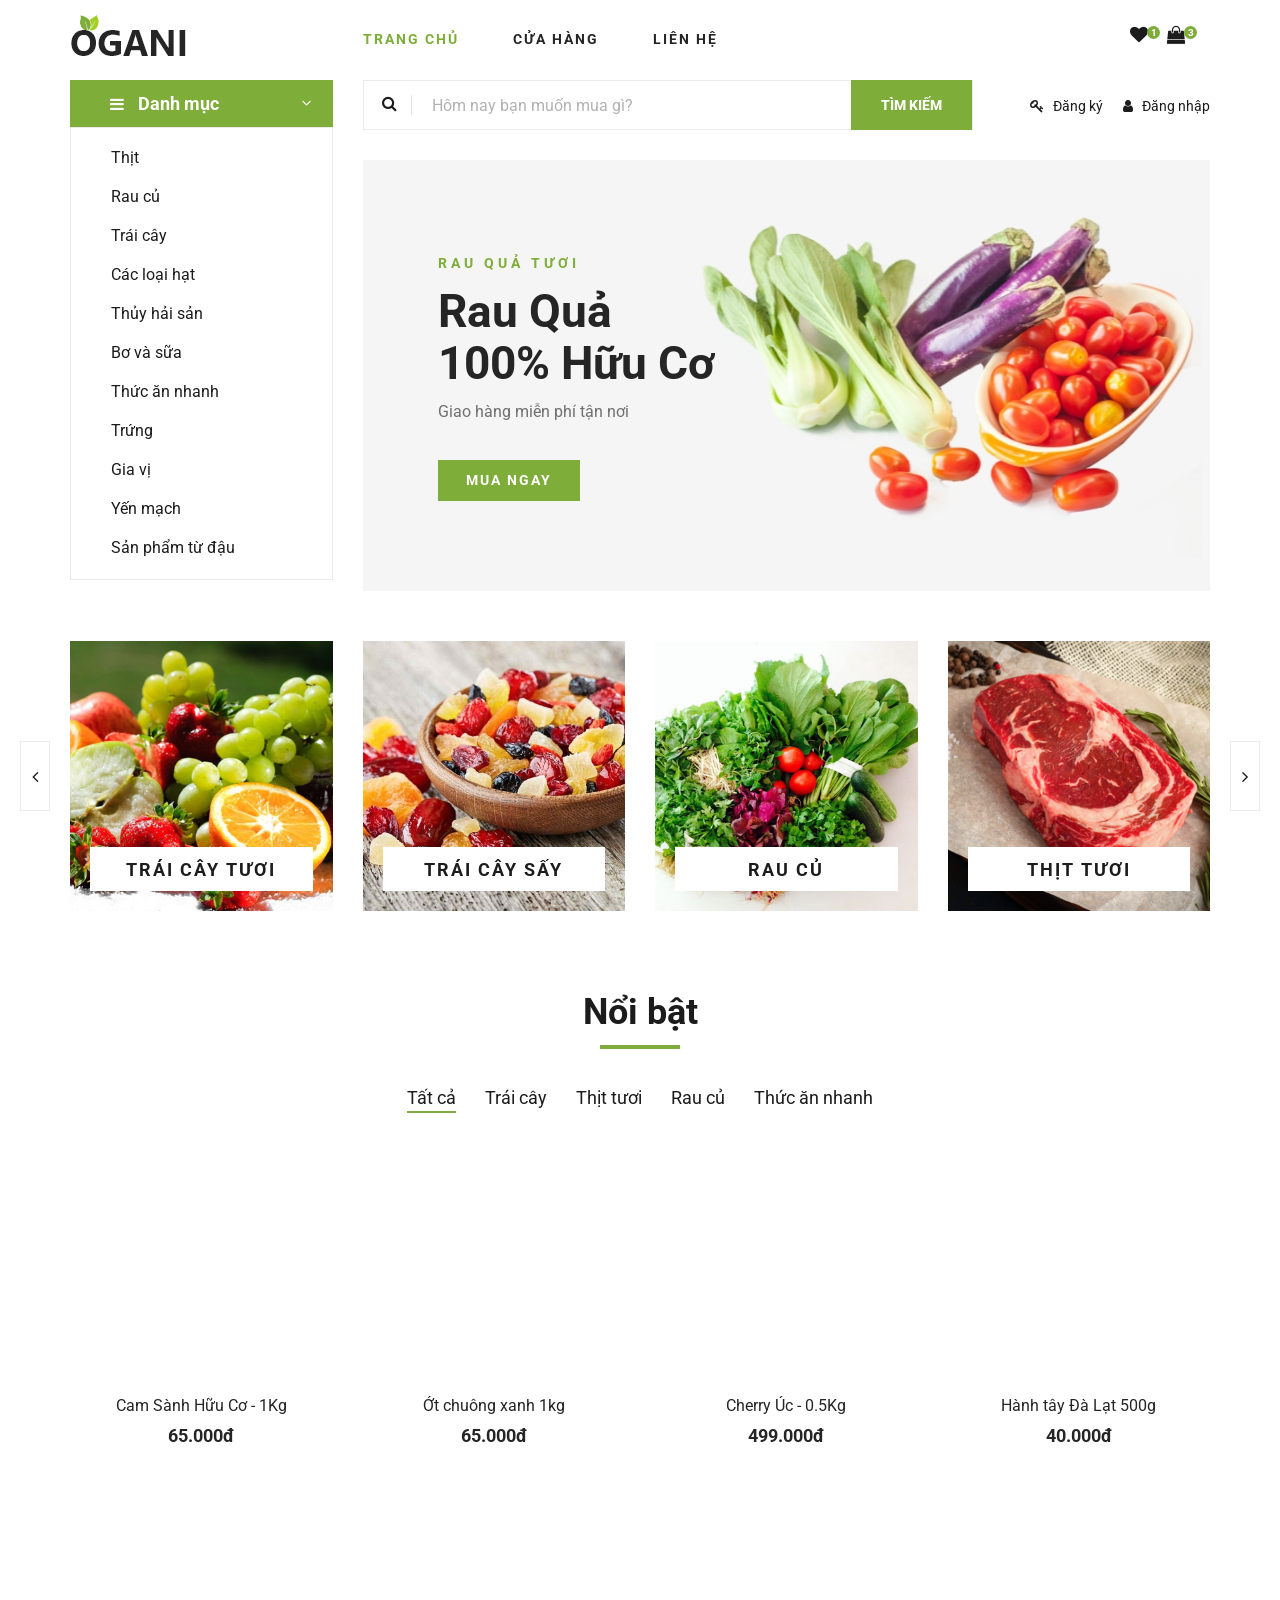
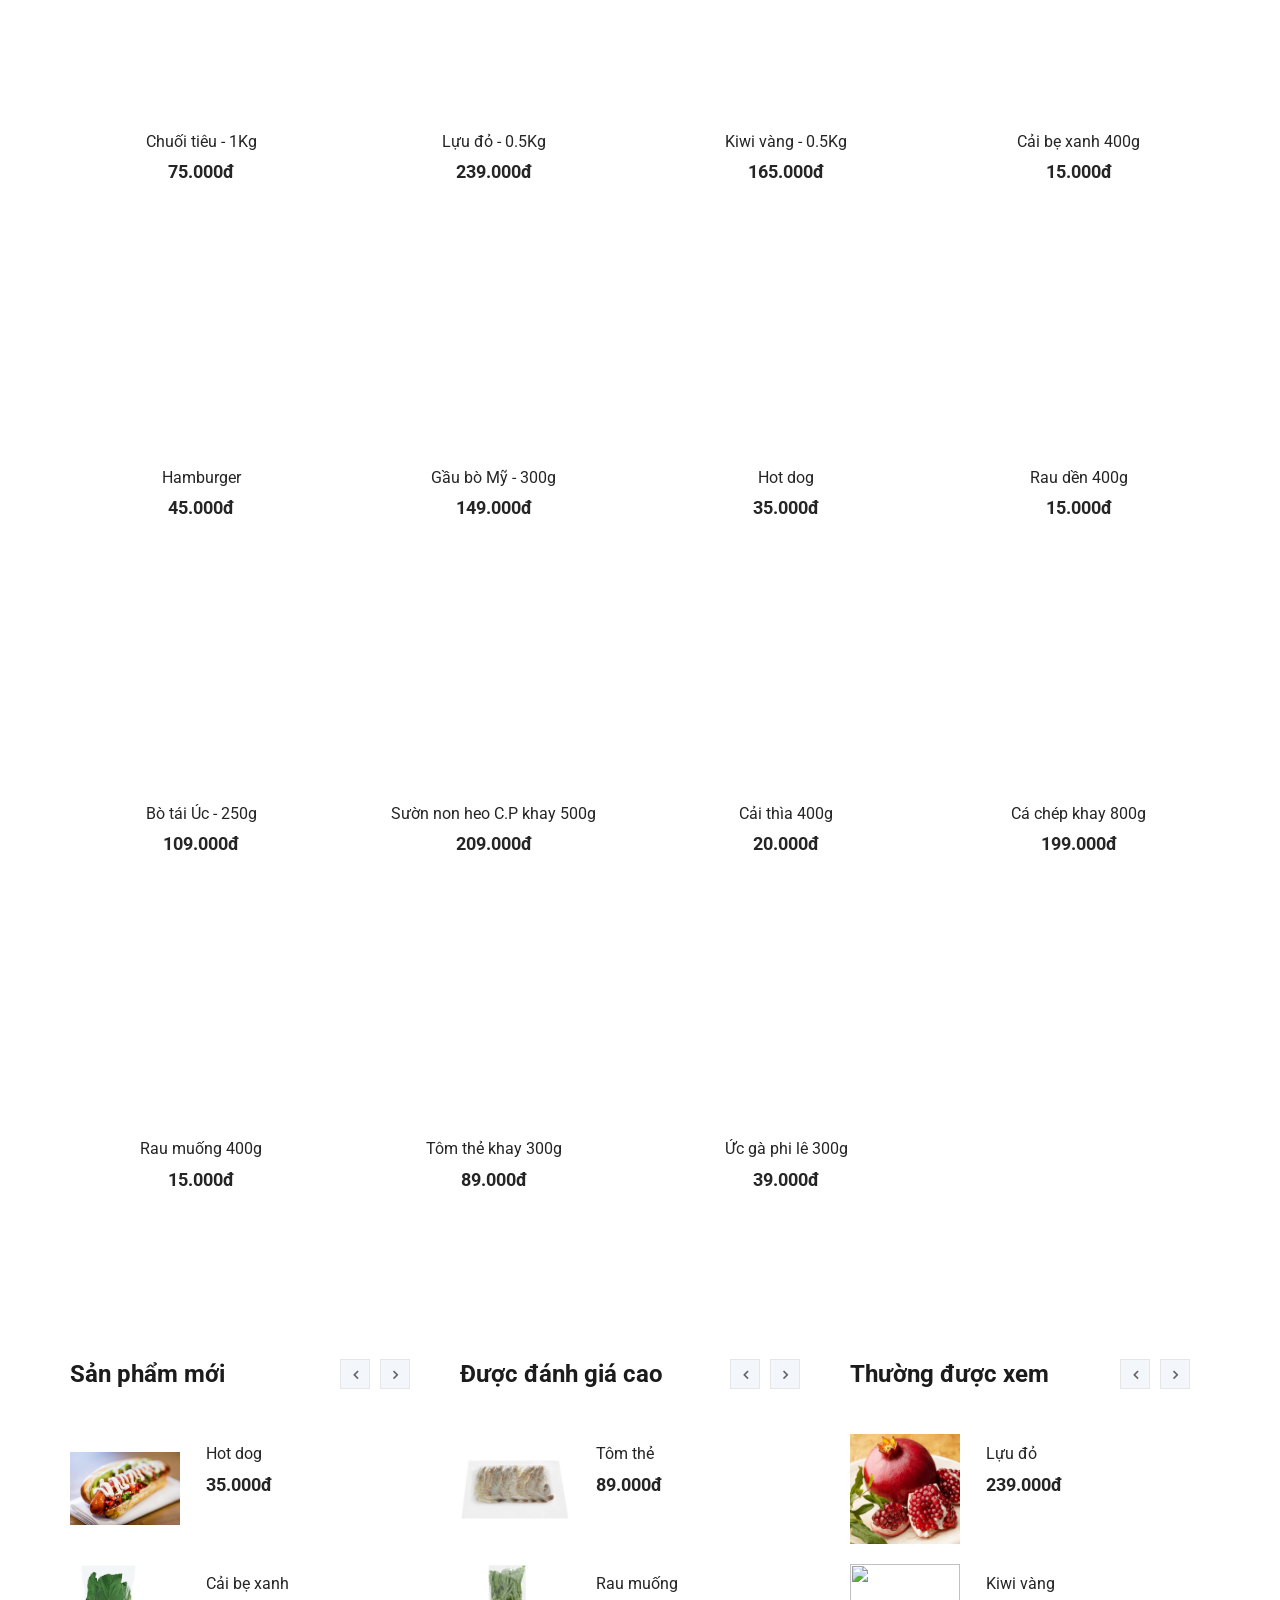
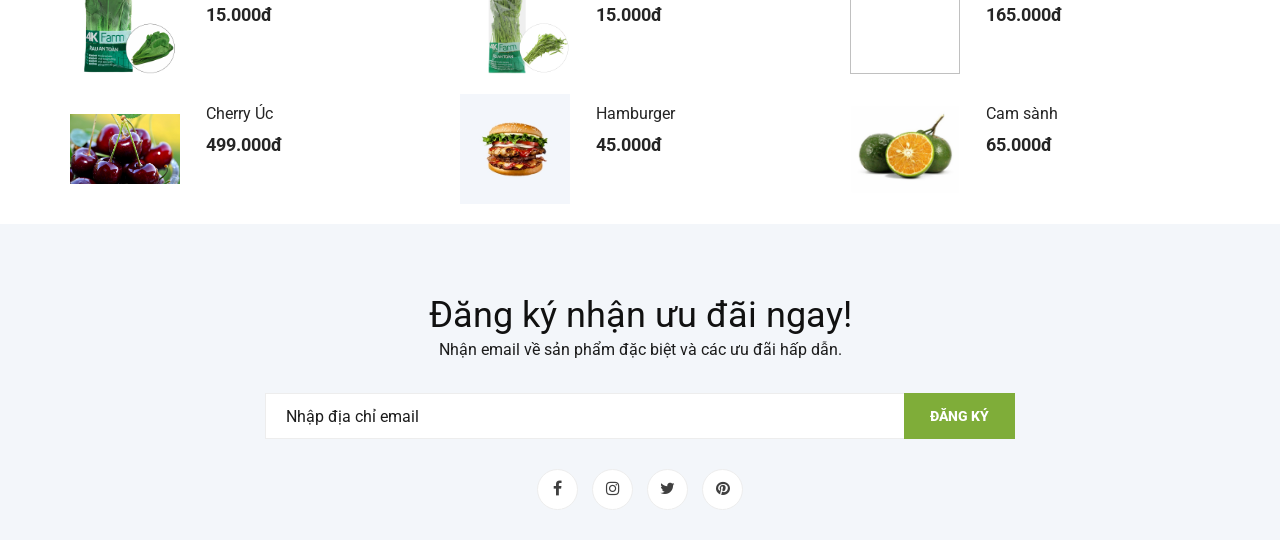
==== ogani/target/ogani-1.0-SNAPSHOT/index.html @ 7a0c8333 "Update" ====
<!DOCTYPE html>
<html lang="zxx">

<head>
    <meta charset="UTF-8">
    <meta name="viewport" content="width=device-width, initial-scale=1.0">
    <meta http-equiv="X-UA-Compatible" content="ie=edge">
    <title>Ogani - Thực phẩm hữu cơ</title>

    <!-- Google Font -->
    <link href="https://fonts.googleapis.com/css2?family=Cairo:wght@200;300;400;600;900&display=swap" rel="stylesheet">

    <!-- Css Styles -->
    <link rel="stylesheet" href="css/bootstrap.min.css" type="text/css">
    <link rel="stylesheet" href="css/font-awesome.min.css" type="text/css">
    <link rel="stylesheet" href="css/elegant-icons.css" type="text/css">
    <link rel="stylesheet" href="css/nice-select.css" type="text/css">
    <link rel="stylesheet" href="css/jquery-ui.min.css" type="text/css">
    <link rel="stylesheet" href="css/owl.carousel.min.css" type="text/css">
    <link rel="stylesheet" href="css/slicknav.min.css" type="text/css">
    <link rel="stylesheet" href="css/style.css" type="text/css">

    <style>
        @import url('https://fonts.googleapis.com/css2?family=Roboto:ital,wght@0,100;0,300;0,400;0,500;0,700;0,900;1,100;1,300;1,400;1,500;1,700;1,900&display=swap');
    </style>
</head>

<body>
    <!-- Page Preloder -->
    <div id="preloder">
        <div class="loader"></div>
    </div>

    

    <!-- Header Section Begin -->
    <header class="header">
        
        <div class="container">
            <div class="row">
                <div class="col-lg-3">
                    <div class="header__logo">
                        <a href="./index.html"><img src="img/logo.png" alt=""></a>
                    </div>
                </div>
                <div class="col-lg-7">
                    <nav class="header__menu">
                        <ul>
                            <li class="active"><a href="./index.html">Trang chủ</a></li>
                            <li><a href="./shop-grid.html">Cửa hàng</a></li>
                            
                            <li><a href="./contact.html">Liên hệ</a></li>
                        </ul>
                    </nav>
                </div>
                <div class="col-lg-2">
                    <div class="header__cart">
                        <ul>
                            <li><a href="#"><i class="fa fa-heart"></i> <span>1</span></a></li>
                            <li><a href="shoping-cart.html"><i class="fa fa-shopping-bag"></i> <span>3</span></a></li>
                        </ul>
                        
                    </div>
                </div>
            </div>
            <div class="humberger__open">
                <i class="fa fa-bars"></i>
            </div>
        </div>
    </header>
    <!-- Header Section End -->

    <!-- Hero Section Begin -->
    <section class="hero">
        <div class="container">
            <div class="row">
                <div class="col-lg-3">
                    <div class="hero__categories">
                        <div class="hero__categories__all">
                            <i class="fa fa-bars"></i>
                            <span>Danh mục</span>
                        </div>
                        <ul>
                            <li><a href="meat.jsp">Thịt</a></li>
                            <li><a href="#">Rau củ</a></li>
                            <li><a href="#">Trái cây</a></li>
                            <li><a href="#">Các loại hạt</a></li>
                            <li><a href="#">Thủy hải sản</a></li>
                            <li><a href="#">Bơ và sữa</a></li>
                            <li><a href="#">Thức ăn nhanh</a></li>
                            <li><a href="#">Trứng</a></li>
                            <li><a href="#">Gia vị</a></li>
                            <li><a href="#">Yến mạch</a></li>
                            <li><a href="#">Sản phẩm từ đậu</a></li>
                        </ul>
                    </div>
                </div>
                <div class="col-lg-9">
                    <div class="hero__search">
                        <div class="hero__search__form">
                            <form action="#">
                                <div class="hero__search__categories">
                                    <i class="fa fa-search"></i>
                                </div>
                                <input type="text" placeholder="Hôm nay bạn muốn mua gì?">
                                <button type="submit" class="site-btn">Tìm kiếm</button>
                            </form>
                        </div>
                        <div class="hero__search__phone">
                            <div class="header__top__right__auth mt-3 mr-3">
                                <a href="sign-up.html"><i class="fa fa-key"></i> Đăng ký</a>
                            </div>
                            <div class="header__top__right__auth">
                                <a href="sign-in.html"><i class="fa fa-user"></i> Đăng nhập</a>
                            </div>
                        </div>
                    </div>
                    <div class="hero__item set-bg" data-setbg="img/hero/banner.jpg">
                        <div class="hero__text">
                            <span>RAU QUẢ TƯƠI</span>
                            <h2>Rau Quả <br />100% Hữu Cơ</h2>
                            <p>Giao hàng miễn phí tận nơi</p>
                            <a href="#" class="primary-btn">MUA NGAY</a>
                        </div>
                    </div>
                </div>
            </div>
        </div>
    </section>
    <!-- Hero Section End -->

    <!-- Categories Section Begin -->
    <section class="categories">
        <div class="container">
            <div class="row">
                <div class="categories__slider owl-carousel">
                    <div class="col-lg-3">
                        <div class="categories__item set-bg" data-setbg="img/categories/cat-1.jpg">
                            <h5><a href="#">Trái cây tươi</a></h5>
                        </div>
                    </div>
                    <div class="col-lg-3">
                        <div class="categories__item set-bg" data-setbg="img/categories/cat-2.jpg">
                            <h5><a href="#">Trái cây sấy</a></h5>
                        </div>
                    </div>
                    <div class="col-lg-3">
                        <div class="categories__item set-bg" data-setbg="img/categories/cat-3.jpg">
                            <h5><a href="#">Rau củ</a></h5>
                        </div>
                    </div>
                    <div class="col-lg-3">
                        <div class="categories__item set-bg" data-setbg="img/categories/cat-4.png">
                            <h5><a href="#">Thịt tươi</a></h5>
                        </div>
                    </div>
                    <div class="col-lg-3">
                        <div class="categories__item set-bg" data-setbg="img/categories/cat-5.jpg">
                            <h5><a href="#">Cá</a></h5>
                        </div>
                    </div>
                </div>
            </div>
        </div>
    </section>
    <!-- Categories Section End -->

    <!-- Featured Section Begin -->
    <section class="featured spad">
        <div class="container">
            <div class="row">
                <div class="col-lg-12">
                    <div class="section-title">
                        <h2>Nổi bật</h2>
                    </div>
                    <div class="featured__controls">
                        <ul>
                            <li class="active" data-filter="*">Tất cả</li>
                            <li data-filter=".oranges">Trái cây</li>
                            <li data-filter=".fresh-meat">Thịt tươi</li>
                            <li data-filter=".vegetables">Rau củ</li>
                            <li data-filter=".fastfood">Thức ăn nhanh</li>
                        </ul>
                    </div>
                </div>
            </div>
            <div class="row featured__filter">
                
                <div class="col-lg-3 col-md-4 col-sm-6 mix oranges">
                    <div class="featured__item">
                        <div class="featured__item__pic set-bg" data-setbg="img/Product/cam-sanh.jpg">
                            <ul class="featured__item__pic__hover">
                                <li><a href="#"><i class="fa fa-heart"></i></a></li>
                                <li><a href="#"><i class="fa fa-retweet"></i></a></li>
                                <li><a href="#"><i class="fa fa-shopping-cart"></i></a></li>
                            </ul>
                        </div>
                        <div class="featured__item__text">
                            <h6><a href="#">Cam Sành Hữu Cơ - 1Kg</a></h6>
                            <h5>65.000đ</h5>
                        </div>
                    </div>
                </div>
                <div class="col-lg-3 col-md-4 col-sm-6 mix vegetables">
                    <div class="featured__item">
                        <div class="featured__item__pic set-bg" data-setbg="img/Product/otchuong.jpg">
                            <ul class="featured__item__pic__hover">
                                <li><a href="#"><i class="fa fa-heart"></i></a></li>
                                <li><a href="#"><i class="fa fa-retweet"></i></a></li>
                                <li><a href="#"><i class="fa fa-shopping-cart"></i></a></li>
                            </ul>
                        </div>
                        <div class="featured__item__text">
                            <h6><a href="#">Ớt chuông xanh 1kg</a></h6>
                            <h5>65.000đ</h5>
                        </div>
                    </div>
                </div>

                <div class="col-lg-3 col-md-4 col-sm-6 mix oranges">
                    <div class="featured__item">
                        <div class="featured__item__pic set-bg" data-setbg="img/Product/cherry-uc.jpg">
                            <ul class="featured__item__pic__hover">
                                <li><a href="#"><i class="fa fa-heart"></i></a></li>
                                <li><a href="#"><i class="fa fa-retweet"></i></a></li>
                                <li><a href="#"><i class="fa fa-shopping-cart"></i></a></li>
                            </ul>
                        </div>
                        <div class="featured__item__text">
                            <h6><a href="#">Cherry Úc - 0.5Kg</a></h6>
                            <h5>499.000đ</h5>
                        </div>
                    </div>
                </div>
                <div class="col-lg-3 col-md-4 col-sm-6 mix vegetables">
                    <div class="featured__item">
                        <div class="featured__item__pic set-bg" data-setbg="img/Product/hanhtay.jpg">
                            <ul class="featured__item__pic__hover">
                                <li><a href="#"><i class="fa fa-heart"></i></a></li>
                                <li><a href="#"><i class="fa fa-retweet"></i></a></li>
                                <li><a href="#"><i class="fa fa-shopping-cart"></i></a></li>
                            </ul>
                        </div>
                        <div class="featured__item__text">
                            <h6><a href="#">Hành tây Đà Lạt 500g</a></h6>
                            <h5>40.000đ</h5>
                        </div>
                    </div>
                </div>
                <div class="col-lg-3 col-md-4 col-sm-6 mix oranges">
                    <div class="featured__item">
                        <div class="featured__item__pic set-bg" data-setbg="img/Product/chuoi.jpg">
                            <ul class="featured__item__pic__hover">
                                <li><a href="#"><i class="fa fa-heart"></i></a></li>
                                <li><a href="#"><i class="fa fa-retweet"></i></a></li>
                                <li><a href="#"><i class="fa fa-shopping-cart"></i></a></li>
                            </ul>
                        </div>
                        <div class="featured__item__text">
                            <h6><a href="#">Chuối tiêu - 1Kg</a></h6>
                            <h5>75.000đ</h5>
                        </div>
                    </div>
                </div>
                <div class="col-lg-3 col-md-4 col-sm-6 mix oranges">
                    <div class="featured__item">
                        <div class="featured__item__pic set-bg" data-setbg="img/Product/luu.jpg">
                            <ul class="featured__item__pic__hover">
                                <li><a href="#"><i class="fa fa-heart"></i></a></li>
                                <li><a href="#"><i class="fa fa-retweet"></i></a></li>
                                <li><a href="#"><i class="fa fa-shopping-cart"></i></a></li>
                            </ul>
                        </div>
                        <div class="featured__item__text">
                            <h6><a href="shop-details.html">Lựu đỏ - 0.5Kg</a></h6>
                            <h5>239.000đ</h5>
                        </div>
                    </div>
                </div>
                <div class="col-lg-3 col-md-4 col-sm-6 mix oranges">
                    <div class="featured__item">
                        <div class="featured__item__pic set-bg" data-setbg="img/Product/Kiwi.jpg">
                            <ul class="featured__item__pic__hover">
                                <li><a href="#"><i class="fa fa-heart"></i></a></li>
                                <li><a href="#"><i class="fa fa-retweet"></i></a></li>
                                <li><a href="#"><i class="fa fa-shopping-cart"></i></a></li>
                            </ul>
                        </div>
                        <div class="featured__item__text">
                            <h6><a href="#">Kiwi vàng - 0.5Kg</a></h6>
                            <h5>165.000đ</h5>
                        </div>
                    </div>
                </div>
                <div class="col-lg-3 col-md-4 col-sm-6 mix vegetables">
                    <div class="featured__item">
                        <div class="featured__item__pic set-bg" data-setbg="img/Product/caibe.jpg">
                            <ul class="featured__item__pic__hover">
                                <li><a href="#"><i class="fa fa-heart"></i></a></li>
                                <li><a href="#"><i class="fa fa-retweet"></i></a></li>
                                <li><a href="#"><i class="fa fa-shopping-cart"></i></a></li>
                            </ul>
                        </div>
                        <div class="featured__item__text">
                            <h6><a href="#">Cải bẹ xanh 400g</a></h6>
                            <h5>15.000đ</h5>
                        </div>
                    </div>
                </div>
                <div class="col-lg-3 col-md-4 col-sm-6 mix fastfood">
                    <div class="featured__item">
                        <div class="featured__item__pic set-bg" data-setbg="img/Product/product-5.jpg">
                            <ul class="featured__item__pic__hover">
                                <li><a href="#"><i class="fa fa-heart"></i></a></li>
                                <li><a href="#"><i class="fa fa-retweet"></i></a></li>
                                <li><a href="#"><i class="fa fa-shopping-cart"></i></a></li>
                            </ul>
                        </div>
                        <div class="featured__item__text">
                            <h6><a href="#">Hamburger</a></h6>
                            <h5>45.000đ</h5>
                        </div>
                    </div>
                </div>
                <div class="col-lg-3 col-md-4 col-sm-6 mix fresh-meat">
                    <div class="featured__item">
                        <div class="featured__item__pic set-bg" data-setbg="img/Product/thitbo.jpg">
                            <ul class="featured__item__pic__hover">
                                <li><a href="#"><i class="fa fa-heart"></i></a></li>
                                <li><a href="#"><i class="fa fa-retweet"></i></a></li>
                                <li><a href="#"><i class="fa fa-shopping-cart"></i></a></li>
                            </ul>
                        </div>
                        <div class="featured__item__text">
                            <h6><a href="#">Gầu bò Mỹ - 300g</a></h6>
                            <h5>149.000đ</h5>
                        </div>
                    </div>
                </div>
                <div class="col-lg-3 col-md-4 col-sm-6 mix fastfood">
                    <div class="featured__item">
                        <div class="featured__item__pic set-bg" data-setbg="img/Product/hotdog.jpg">
                            <ul class="featured__item__pic__hover">
                                <li><a href="#"><i class="fa fa-heart"></i></a></li>
                                <li><a href="#"><i class="fa fa-retweet"></i></a></li>
                                <li><a href="#"><i class="fa fa-shopping-cart"></i></a></li>
                            </ul>
                        </div>
                        <div class="featured__item__text">
                            <h6><a href="#">Hot dog</a></h6>
                            <h5>35.000đ</h5>
                        </div>
                    </div>
                </div>
                <div class="col-lg-3 col-md-4 col-sm-6 mix vegetables">
                    <div class="featured__item">
                        <div class="featured__item__pic set-bg" data-setbg="img/Product/rauden.jpg">
                            <ul class="featured__item__pic__hover">
                                <li><a href="#"><i class="fa fa-heart"></i></a></li>
                                <li><a href="#"><i class="fa fa-retweet"></i></a></li>
                                <li><a href="#"><i class="fa fa-shopping-cart"></i></a></li>
                            </ul>
                        </div>
                        <div class="featured__item__text">
                            <h6><a href="#">Rau dền 400g</a></h6>
                            <h5>15.000đ</h5>
                        </div>
                    </div>
                </div>
                <div class="col-lg-3 col-md-4 col-sm-6 mix fresh-meat">
                    <div class="featured__item">
                        <div class="featured__item__pic set-bg" data-setbg="img/Product/botai.jpg">
                            <ul class="featured__item__pic__hover">
                                <li><a href="#"><i class="fa fa-heart"></i></a></li>
                                <li><a href="#"><i class="fa fa-retweet"></i></a></li>
                                <li><a href="#"><i class="fa fa-shopping-cart"></i></a></li>
                            </ul>
                        </div>
                        <div class="featured__item__text">
                            <h6><a href="#">Bò tái Úc - 250g</a></h6>
                            <h5>109.000đ</h5>
                        </div>
                    </div>
                </div>
                <div class="col-lg-3 col-md-4 col-sm-6 mix fresh-meat">
                    <div class="featured__item">
                        <div class="featured__item__pic set-bg" data-setbg="img/Product/heocp.jpg">
                            <ul class="featured__item__pic__hover">
                                <li><a href="#"><i class="fa fa-heart"></i></a></li>
                                <li><a href="#"><i class="fa fa-retweet"></i></a></li>
                                <li><a href="#"><i class="fa fa-shopping-cart"></i></a></li>
                            </ul>
                        </div>
                        <div class="featured__item__text">
                            <h6><a href="#">Sườn non heo C.P khay 500g</a></h6>
                            <h5>209.000đ</h5>
                        </div>
                    </div>
                </div>
                <div class="col-lg-3 col-md-4 col-sm-6 mix vegetables">
                    <div class="featured__item">
                        <div class="featured__item__pic set-bg" data-setbg="img/Product/caithia.jpg">
                            <ul class="featured__item__pic__hover">
                                <li><a href="#"><i class="fa fa-heart"></i></a></li>
                                <li><a href="#"><i class="fa fa-retweet"></i></a></li>
                                <li><a href="#"><i class="fa fa-shopping-cart"></i></a></li>
                            </ul>
                        </div>
                        <div class="featured__item__text">
                            <h6><a href="#">Cải thìa 400g</a></h6>
                            <h5>20.000đ</h5>
                        </div>
                    </div>
                </div>
                <div class="col-lg-3 col-md-4 col-sm-6 mix fresh-meat">
                    <div class="featured__item">
                        <div class="featured__item__pic set-bg" data-setbg="img/Product/cachep.jpg">
                            <ul class="featured__item__pic__hover">
                                <li><a href="#"><i class="fa fa-heart"></i></a></li>
                                <li><a href="#"><i class="fa fa-retweet"></i></a></li>
                                <li><a href="#"><i class="fa fa-shopping-cart"></i></a></li>
                            </ul>
                        </div>
                        <div class="featured__item__text">
                            <h6><a href="#">Cá chép khay 800g</a></h6>
                            <h5>199.000đ</h5>
                        </div>
                    </div>
                </div>
                <div class="col-lg-3 col-md-4 col-sm-6 mix vegetables">
                    <div class="featured__item">
                        <div class="featured__item__pic set-bg" data-setbg="img/Product/raumuong.jpg">
                            <ul class="featured__item__pic__hover">
                                <li><a href="#"><i class="fa fa-heart"></i></a></li>
                                <li><a href="#"><i class="fa fa-retweet"></i></a></li>
                                <li><a href="#"><i class="fa fa-shopping-cart"></i></a></li>
                            </ul>
                        </div>
                        <div class="featured__item__text">
                            <h6><a href="#">Rau muống 400g</a></h6>
                            <h5>15.000đ</h5>
                        </div>
                    </div>
                </div>
                <div class="col-lg-3 col-md-4 col-sm-6 mix fresh-meat">
                    <div class="featured__item">
                        <div class="featured__item__pic set-bg" data-setbg="img/Product/tom.jpg">
                            <ul class="featured__item__pic__hover">
                                <li><a href="#"><i class="fa fa-heart"></i></a></li>
                                <li><a href="#"><i class="fa fa-retweet"></i></a></li>
                                <li><a href="#"><i class="fa fa-shopping-cart"></i></a></li>
                            </ul>
                        </div>
                        <div class="featured__item__text">
                            <h6><a href="#">Tôm thẻ khay 300g</a></h6>
                            <h5>89.000đ</h5>
                        </div>
                    </div>
                </div>
                 <div class="col-lg-3 col-md-4 col-sm-6 mix fresh-meat">
                    <div class="featured__item">
                        <div class="featured__item__pic set-bg" data-setbg="img/Product/ucga.jpg">
                            <ul class="featured__item__pic__hover">
                                <li><a href="#"><i class="fa fa-heart"></i></a></li>
                                <li><a href="#"><i class="fa fa-retweet"></i></a></li>
                                <li><a href="#"><i class="fa fa-shopping-cart"></i></a></li>
                            </ul>
                        </div>
                        <div class="featured__item__text">
                            <h6><a href="#">Ức gà phi lê 300g</a></h6>
                            <h5>39.000đ</h5>
                        </div>
                    </div>
                </div>
                
            </div>
        </div>
    </section>
    <!-- Featured Section End -->


    <!-- Latest Product Section Begin -->
    <section class="latest-product spad">
        <div class="container">
            <div class="row">
                <div class="col-lg-4 col-md-6">
                    <div class="latest-product__text">
                        <h4>Sản phẩm mới</h4>
                        <div class="latest-product__slider owl-carousel">
                            <div class="latest-prdouct__slider__item">
                                <a href="#" class="latest-product__item">
                                    <div class="latest-product__item__pic">
                                        <img src="img/product/hotdog.jpg" alt="">
                                    </div>
                                    <div class="latest-product__item__text">
                                        <h6>Hot dog</h6>
                                        <span>35.000đ</span>
                                    </div>
                                </a>
                                <a href="#" class="latest-product__item">
                                    <div class="latest-product__item__pic">
                                        <img src="img/product/caibe.jpg" alt="">
                                    </div>
                                    <div class="latest-product__item__text">
                                        <h6>Cải bẹ xanh</h6>
                                        <span>15.000đ</span>
                                    </div>
                                </a>
                                <a href="#" class="latest-product__item">
                                    <div class="latest-product__item__pic">
                                        <img src="img/product/cherry-uc.jpg" alt="">
                                    </div>
                                    <div class="latest-product__item__text">
                                        <h6>Cherry Úc</h6>
                                        <span>499.000đ</span>
                                    </div>
                                </a></div><div class="latest-prdouct__slider__item">
                                <a href="#" class="latest-product__item">
                                    <div class="latest-product__item__pic">
                                        <img src="img/product/chuoi.jpg" alt="">
                                    </div>
                                    <div class="latest-product__item__text">
                                        <h6>Chuối tiêu</h6>
                                        <span>75.000đ</span>
                                    </div>
                                </a><a href="#" class="latest-product__item">
                                    <div class="latest-product__item__pic">
                                        <img src="img/product/cachep.jpg" alt="">
                                    </div>
                                    <div class="latest-product__item__text">
                                        <h6>Cá chép</h6>
                                        <span>199.000đ</span>
                                    </div>
                                </a>
                                <a href="#" class="latest-product__item">
                                    <div class="latest-product__item__pic">
                                        <img src="img/product/ucga.jpg" alt="">
                                    </div>
                                    <div class="latest-product__item__text">
                                        <h6>Ức gà</h6>
                                        <span>39.000đ</span>
                                    </div>
                                </a>
                                
                            </div>
                        </div>
                    </div>
                </div>
                <div class="col-lg-4 col-md-6">
                    <div class="latest-product__text">
                        <h4>Được đánh giá cao</h4>
                        <div class="latest-product__slider owl-carousel">
                            <div class="latest-prdouct__slider__item">
                                <a href="#" class="latest-product__item">
                                    <div class="latest-product__item__pic">
                                        <img src="img/product/tom.jpg" alt="">
                                    </div>
                                    <div class="latest-product__item__text">
                                        <h6>Tôm thẻ</h6>
                                        <span>89.000đ</span>
                                    </div>
                                </a>
                                <a href="#" class="latest-product__item">
                                    <div class="latest-product__item__pic">
                                        <img src="img/product/raumuong.jpg" alt="">
                                    </div>
                                    <div class="latest-product__item__text">
                                        <h6>Rau muống</h6>
                                        <span>15.000đ</span>
                                    </div>
                                </a>
                                <a href="#" class="latest-product__item">
                                    <div class="latest-product__item__pic">
                                        <img src="img/product/product-5.jpg" alt="">
                                    </div>
                                    <div class="latest-product__item__text">
                                        <h6>Hamburger</h6>
                                        <span>45.000đ</span>
                                    </div>
                                </a>
                            </div>
                            <div class="latest-prdouct__slider__item">
                                <a href="#" class="latest-product__item">
                                    <div class="latest-product__item__pic">
                                        <img src="img/product/hanhtay.jpg" alt="">
                                    </div>
                                    <div class="latest-product__item__text">
                                        <h6>Hành tây</h6>
                                        <span>40.000đ</span>
                                    </div>
                                </a>
                                <a href="#" class="latest-product__item">
                                    <div class="latest-product__item__pic">
                                        <img src="img/product/otchuong.jpg" alt="">
                                    </div>
                                    <div class="latest-product__item__text">
                                        <h6>Ớt chuông</h6>
                                        <span>65.000đ</span>
                                    </div>
                                </a>
                                <a href="#" class="latest-product__item">
                                    <div class="latest-product__item__pic">
                                        <img src="img/product/rauden.jpg" alt="">
                                    </div>
                                    <div class="latest-product__item__text">
                                        <h6>Rau dền</h6>
                                        <span>15.000đ</span>
                                    </div>
                                </a>
                            </div>
                        </div>
                    </div>
                </div>
                <div class="col-lg-4 col-md-6">
                    <div class="latest-product__text">
                        <h4>Thường được xem</h4>
                        <div class="latest-product__slider owl-carousel">
                            <div class="latest-prdouct__slider__item">
                                <a href="#" class="latest-product__item">
                                    <div class="latest-product__item__pic">
                                        <img src="img/product/luu.jpg" alt="">
                                    </div>
                                    <div class="latest-product__item__text">
                                        <h6>Lựu đỏ</h6>
                                        <span>239.000đ</span>
                                    </div>
                                </a>
                                <a href="#" class="latest-product__item">
                                    <div class="latest-product__item__pic">
                                        <img src="img/product/Kiwi.jpg" alt="">
                                    </div>
                                    <div class="latest-product__item__text">
                                        <h6>Kiwi vàng</h6>
                                        <span>165.000đ</span>
                                    </div>
                                </a>
                                <a href="#" class="latest-product__item">
                                    <div class="latest-product__item__pic">
                                        <img src="img/product/cam-sanh.jpg" alt="">
                                    </div>
                                    <div class="latest-product__item__text">
                                        <h6>Cam sành</h6>
                                        <span>65.000đ</span>
                                    </div>
                                </a>
                            </div>
                            <div class="latest-prdouct__slider__item">
                                <a href="#" class="latest-product__item">
                                    <div class="latest-product__item__pic">
                                        <img src="img/product/botai.jpg" alt="">
                                    </div>
                                    <div class="latest-product__item__text">
                                        <h6>Bò Úc</h6>
                                        <span>109.000đ</span>
                                    </div>
                                </a>
                                <a href="#" class="latest-product__item">
                                    <div class="latest-product__item__pic">
                                        <img src="img/product/heocp.jpg" alt="">
                                    </div>
                                    <div class="latest-product__item__text">
                                        <h6>Sườn non heo</h6>
                                        <span>209.000đ</span>
                                    </div>
                                </a>
                                <a href="#" class="latest-product__item">
                                    <div class="latest-product__item__pic">
                                        <img src="img/latest-product/lp-3.jpg" alt="">
                                    </div>
                                    <div class="latest-product__item__text">
                                        <h6>Đùi gà rán</h6>
                                        <span>35.000đ</span>
                                    </div>
                                </a>
                            </div>
                        </div>
                    </div>
                </div>
            </div>
        </div>
    </section>
    <!-- Latest Product Section End -->


    <!-- Footer Section Begin -->
    <footer class="footer spad">
        <div class="container">
            <div class="row" style="display: flex; justify-content: center;">
               
                <div class="col-lg-8 col-md-12" style="text-align: center;">
                    <div class="footer__widget">
                        <h2>Đăng ký nhận ưu đãi ngay!</h2>
                        <p style="font-size: 1rem">Nhận email về sản phẩm đặc biệt và các ưu đãi hấp dẫn.</p>
                        <form action="#">
                            <input type="text" placeholder="Nhập địa chỉ email">
                            <button type="submit" class="site-btn">Đăng ký</button>
                        </form>
                        <div class="footer__widget__social">
                            <a href="#"><i class="fa fa-facebook"></i></a>
                            <a href="#"><i class="fa fa-instagram"></i></a>
                            <a href="#"><i class="fa fa-twitter"></i></a>
                            <a href="#"><i class="fa fa-pinterest"></i></a>
                        </div>
                    </div>
                </div>
            </div>
           
        </div>
    </footer>
    <!-- Footer Section End -->

    <!-- Js Plugins -->
    <script src="js/jquery-3.3.1.min.js"></script>
    <script src="js/bootstrap.min.js"></script>
    <script src="js/jquery.nice-select.min.js"></script>
    <script src="js/jquery-ui.min.js"></script>
    <script src="js/jquery.slicknav.js"></script>
    <script src="js/mixitup.min.js"></script>
    <script src="js/owl.carousel.min.js"></script>
    <script src="js/main.js"></script>



</body>

</html>
---- ogani/target/ogani-1.0-SNAPSHOT/css/elegant-icons.css ----
@font-face {
	font-family: 'ElegantIcons';
	src:url('../fonts/ElegantIcons.eot');
	src:url('../fonts/ElegantIcons.eot?#iefix') format('embedded-opentype'),
		url('../fonts/ElegantIcons.woff') format('woff'),
		url('../fonts/ElegantIcons.ttf') format('truetype'),
		url('../fonts/ElegantIcons.svg#ElegantIcons') format('svg');
	font-weight: normal;
	font-style: normal;
}

/* Use the following CSS code if you want to use data attributes for inserting your icons */
[data-icon]:before {
	font-family: 'ElegantIcons';
	content: attr(data-icon);
	speak: none;
	font-weight: normal;
	font-variant: normal;
	text-transform: none;
	line-height: 1;
	-webkit-font-smoothing: antialiased;
	-moz-osx-font-smoothing: grayscale;
}

/* Use the following CSS code if you want to have a class per icon */
/*
Instead of a list of all class selectors,
you can use the generic selector below, but it's slower:
[class*="your-class-prefix"] {
*/
.arrow_up, .arrow_down, .arrow_left, .arrow_right, .arrow_left-up, .arrow_right-up, .arrow_right-down, .arrow_left-down, .arrow-up-down, .arrow_up-down_alt, .arrow_left-right_alt, .arrow_left-right, .arrow_expand_alt2, .arrow_expand_alt, .arrow_condense, .arrow_expand, .arrow_move, .arrow_carrot-up, .arrow_carrot-down, .arrow_carrot-left, .arrow_carrot-right, .arrow_carrot-2up, .arrow_carrot-2down, .arrow_carrot-2left, .arrow_carrot-2right, .arrow_carrot-up_alt2, .arrow_carrot-down_alt2, .arrow_carrot-left_alt2, .arrow_carrot-right_alt2, .arrow_carrot-2up_alt2, .arrow_carrot-2down_alt2, .arrow_carrot-2left_alt2, .arrow_carrot-2right_alt2, .arrow_triangle-up, .arrow_triangle-down, .arrow_triangle-left, .arrow_triangle-right, .arrow_triangle-up_alt2, .arrow_triangle-down_alt2, .arrow_triangle-left_alt2, .arrow_triangle-right_alt2, .arrow_back, .icon_minus-06, .icon_plus, .icon_close, .icon_check, .icon_minus_alt2, .icon_plus_alt2, .icon_close_alt2, .icon_check_alt2, .icon_zoom-out_alt, .icon_zoom-in_alt, .icon_search, .icon_box-empty, .icon_box-selected, .icon_minus-box, .icon_plus-box, .icon_box-checked, .icon_circle-empty, .icon_circle-slelected, .icon_stop_alt2, .icon_stop, .icon_pause_alt2, .icon_pause, .icon_menu, .icon_menu-square_alt2, .icon_menu-circle_alt2, .icon_ul, .icon_ol, .icon_adjust-horiz, .icon_adjust-vert, .icon_document_alt, .icon_documents_alt, .icon_pencil, .icon_pencil-edit_alt, .icon_pencil-edit, .icon_folder-alt, .icon_folder-open_alt, .icon_folder-add_alt, .icon_info_alt, .icon_error-oct_alt, .icon_error-circle_alt, .icon_error-triangle_alt, .icon_question_alt2, .icon_question, .icon_comment_alt, .icon_chat_alt, .icon_vol-mute_alt, .icon_volume-low_alt, .icon_volume-high_alt, .icon_quotations, .icon_quotations_alt2, .icon_clock_alt, .icon_lock_alt, .icon_lock-open_alt, .icon_key_alt, .icon_cloud_alt, .icon_cloud-upload_alt, .icon_cloud-download_alt, .icon_image, .icon_images, .icon_lightbulb_alt, .icon_gift_alt, .icon_house_alt, .icon_genius, .icon_mobile, .icon_tablet, .icon_laptop, .icon_desktop, .icon_camera_alt, .icon_mail_alt, .icon_cone_alt, .icon_ribbon_alt, .icon_bag_alt, .icon_creditcard, .icon_cart_alt, .icon_paperclip, .icon_tag_alt, .icon_tags_alt, .icon_trash_alt, .icon_cursor_alt, .icon_mic_alt, .icon_compass_alt, .icon_pin_alt, .icon_pushpin_alt, .icon_map_alt, .icon_drawer_alt, .icon_toolbox_alt, .icon_book_alt, .icon_calendar, .icon_film, .icon_table, .icon_contacts_alt, .icon_headphones, .icon_lifesaver, .icon_piechart, .icon_refresh, .icon_link_alt, .icon_link, .icon_loading, .icon_blocked, .icon_archive_alt, .icon_heart_alt, .icon_star_alt, .icon_star-half_alt, .icon_star, .icon_star-half, .icon_tools, .icon_tool, .icon_cog, .icon_cogs, .arrow_up_alt, .arrow_down_alt, .arrow_left_alt, .arrow_right_alt, .arrow_left-up_alt, .arrow_right-up_alt, .arrow_right-down_alt, .arrow_left-down_alt, .arrow_condense_alt, .arrow_expand_alt3, .arrow_carrot_up_alt, .arrow_carrot-down_alt, .arrow_carrot-left_alt, .arrow_carrot-right_alt, .arrow_carrot-2up_alt, .arrow_carrot-2dwnn_alt, .arrow_carrot-2left_alt, .arrow_carrot-2right_alt, .arrow_triangle-up_alt, .arrow_triangle-down_alt, .arrow_triangle-left_alt, .arrow_triangle-right_alt, .icon_minus_alt, .icon_plus_alt, .icon_close_alt, .icon_check_alt, .icon_zoom-out, .icon_zoom-in, .icon_stop_alt, .icon_menu-square_alt, .icon_menu-circle_alt, .icon_document, .icon_documents, .icon_pencil_alt, .icon_folder, .icon_folder-open, .icon_folder-add, .icon_folder_upload, .icon_folder_download, .icon_info, .icon_error-circle, .icon_error-oct, .icon_error-triangle, .icon_question_alt, .icon_comment, .icon_chat, .icon_vol-mute, .icon_volume-low, .icon_volume-high, .icon_quotations_alt, .icon_clock, .icon_lock, .icon_lock-open, .icon_key, .icon_cloud, .icon_cloud-upload, .icon_cloud-download, .icon_lightbulb, .icon_gift, .icon_house, .icon_camera, .icon_mail, .icon_cone, .icon_ribbon, .icon_bag, .icon_cart, .icon_tag, .icon_tags, .icon_trash, .icon_cursor, .icon_mic, .icon_compass, .icon_pin, .icon_pushpin, .icon_map, .icon_drawer, .icon_toolbox, .icon_book, .icon_contacts, .icon_archive, .icon_heart, .icon_profile, .icon_group, .icon_grid-2x2, .icon_grid-3x3, .icon_music, .icon_pause_alt, .icon_phone, .icon_upload, .icon_download, .social_facebook, .social_twitter, .social_pinterest, .social_googleplus, .social_tumblr, .social_tumbleupon, .social_wordpress, .social_instagram, .social_dribbble, .social_vimeo, .social_linkedin, .social_rss, .social_deviantart, .social_share, .social_myspace, .social_skype, .social_youtube, .social_picassa, .social_googledrive, .social_flickr, .social_blogger, .social_spotify, .social_delicious, .social_facebook_circle, .social_twitter_circle, .social_pinterest_circle, .social_googleplus_circle, .social_tumblr_circle, .social_stumbleupon_circle, .social_wordpress_circle, .social_instagram_circle, .social_dribbble_circle, .social_vimeo_circle, .social_linkedin_circle, .social_rss_circle, .social_deviantart_circle, .social_share_circle, .social_myspace_circle, .social_skype_circle, .social_youtube_circle, .social_picassa_circle, .social_googledrive_alt2, .social_flickr_circle, .social_blogger_circle, .social_spotify_circle, .social_delicious_circle, .social_facebook_square, .social_twitter_square, .social_pinterest_square, .social_googleplus_square, .social_tumblr_square, .social_stumbleupon_square, .social_wordpress_square, .social_instagram_square, .social_dribbble_square, .social_vimeo_square, .social_linkedin_square, .social_rss_square, .social_deviantart_square, .social_share_square, .social_myspace_square, .social_skype_square, .social_youtube_square, .social_picassa_square, .social_googledrive_square, .social_flickr_square, .social_blogger_square, .social_spotify_square, .social_delicious_square, .icon_printer, .icon_calulator, .icon_building, .icon_floppy, .icon_drive, .icon_search-2, .icon_id, .icon_id-2, .icon_puzzle, .icon_like, .icon_dislike, .icon_mug, .icon_currency, .icon_wallet, .icon_pens, .icon_easel, .icon_flowchart, .icon_datareport, .icon_briefcase, .icon_shield, .icon_percent, .icon_globe, .icon_globe-2, .icon_target, .icon_hourglass, .icon_balance, .icon_rook, .icon_printer-alt, .icon_calculator_alt, .icon_building_alt, .icon_floppy_alt, .icon_drive_alt, .icon_search_alt, .icon_id_alt, .icon_id-2_alt, .icon_puzzle_alt, .icon_like_alt, .icon_dislike_alt, .icon_mug_alt, .icon_currency_alt, .icon_wallet_alt, .icon_pens_alt, .icon_easel_alt, .icon_flowchart_alt, .icon_datareport_alt, .icon_briefcase_alt, .icon_shield_alt, .icon_percent_alt, .icon_globe_alt, .icon_clipboard {
	font-family: 'ElegantIcons';
	speak: none;
	font-style: normal;
	font-weight: normal;
	font-variant: normal;
	text-transform: none;
	line-height: 1;
	-webkit-font-smoothing: antialiased;
}
.arrow_up:before {
	content: "\21";
}
.arrow_down:before {
	content: "\22";
}
.arrow_left:before {
	content: "\23";
}
.arrow_right:before {
	content: "\24";
}
.arrow_left-up:before {
	content: "\25";
}
.arrow_right-up:before {
	content: "\26";
}
.arrow_right-down:before {
	content: "\27";
}
.arrow_left-down:before {
	content: "\28";
}
.arrow-up-down:before {
	content: "\29";
}
.arrow_up-down_alt:before {
	content: "\2a";
}
.arrow_left-right_alt:before {
	content: "\2b";
}
.arrow_left-right:before {
	content: "\2c";
}
.arrow_expand_alt2:before {
	content: "\2d";
}
.arrow_expand_alt:before {
	content: "\2e";
}
.arrow_condense:before {
	content: "\2f";
}
.arrow_expand:before {
	content: "\30";
}
.arrow_move:before {
	content: "\31";
}
.arrow_carrot-up:before {
	content: "\32";
}
.arrow_carrot-down:before {
	content: "\33";
}
.arrow_carrot-left:before {
	content: "\34";
}
.arrow_carrot-right:before {
	content: "\35";
}
.arrow_carrot-2up:before {
	content: "\36";
}
.arrow_carrot-2down:before {
	content: "\37";
}
.arrow_carrot-2left:before {
	content: "\38";
}
.arrow_carrot-2right:before {
	content: "\39";
}
.arrow_carrot-up_alt2:before {
	content: "\3a";
}
.arrow_carrot-down_alt2:before {
	content: "\3b";
}
.arrow_carrot-left_alt2:before {
	content: "\3c";
}
.arrow_carrot-right_alt2:before {
	content: "\3d";
}
.arrow_carrot-2up_alt2:before {
	content: "\3e";
}
.arrow_carrot-2down_alt2:before {
	content: "\3f";
}
.arrow_carrot-2left_alt2:before {
	content: "\40";
}
.arrow_carrot-2right_alt2:before {
	content: "\41";
}
.arrow_triangle-up:before {
	content: "\42";
}
.arrow_triangle-down:before {
	content: "\43";
}
.arrow_triangle-left:before {
	content: "\44";
}
.arrow_triangle-right:before {
	content: "\45";
}
.arrow_triangle-up_alt2:before {
	content: "\46";
}
.arrow_triangle-down_alt2:before {
	content: "\47";
}
.arrow_triangle-left_alt2:before {
	content: "\48";
}
.arrow_triangle-right_alt2:before {
	content: "\49";
}
.arrow_back:before {
	content: "\4a";
}
.icon_minus-06:before {
	content: "\4b";
}
.icon_plus:before {
	content: "\4c";
}
.icon_close:before {
	content: "\4d";
}
.icon_check:before {
	content: "\4e";
}
.icon_minus_alt2:before {
	content: "\4f";
}
.icon_plus_alt2:before {
	content: "\50";
}
.icon_close_alt2:before {
	content: "\51";
}
.icon_check_alt2:before {
	content: "\52";
}
.icon_zoom-out_alt:before {
	content: "\53";
}
.icon_zoom-in_alt:before {
	content: "\54";
}
.icon_search:before {
	content: "\55";
}
.icon_box-empty:before {
	content: "\56";
}
.icon_box-selected:before {
	content: "\57";
}
.icon_minus-box:before {
	content: "\58";
}
.icon_plus-box:before {
	content: "\59";
}
.icon_box-checked:before {
	content: "\5a";
}
.icon_circle-empty:before {
	content: "\5b";
}
.icon_circle-slelected:before {
	content: "\5c";
}
.icon_stop_alt2:before {
	content: "\5d";
}
.icon_stop:before {
	content: "\5e";
}
.icon_pause_alt2:before {
	content: "\5f";
}
.icon_pause:before {
	content: "\60";
}
.icon_menu:before {
	content: "\61";
}
.icon_menu-square_alt2:before {
	content: "\62";
}
.icon_menu-circle_alt2:before {
	content: "\63";
}
.icon_ul:before {
	content: "\64";
}
.icon_ol:before {
	content: "\65";
}
.icon_adjust-horiz:before {
	content: "\66";
}
.icon_adjust-vert:before {
	content: "\67";
}
.icon_document_alt:before {
	content: "\68";
}
.icon_documents_alt:before {
	content: "\69";
}
.icon_pencil:before {
	content: "\6a";
}
.icon_pencil-edit_alt:before {
	content: "\6b";
}
.icon_pencil-edit:before {
	content: "\6c";
}
.icon_folder-alt:before {
	content: "\6d";
}
.icon_folder-open_alt:before {
	content: "\6e";
}
.icon_folder-add_alt:before {
	content: "\6f";
}
.icon_info_alt:before {
	content: "\70";
}
.icon_error-oct_alt:before {
	content: "\71";
}
.icon_error-circle_alt:before {
	content: "\72";
}
.icon_error-triangle_alt:before {
	content: "\73";
}
.icon_question_alt2:before {
	content: "\74";
}
.icon_question:before {
	content: "\75";
}
.icon_comment_alt:before {
	content: "\76";
}
.icon_chat_alt:before {
	content: "\77";
}
.icon_vol-mute_alt:before {
	content: "\78";
}
.icon_volume-low_alt:before {
	content: "\79";
}
.icon_volume-high_alt:before {
	content: "\7a";
}
.icon_quotations:before {
	content: "\7b";
}
.icon_quotations_alt2:before {
	content: "\7c";
}
.icon_clock_alt:before {
	content: "\7d";
}
.icon_lock_alt:before {
	content: "\7e";
}
.icon_lock-open_alt:before {
	content: "\e000";
}
.icon_key_alt:before {
	content: "\e001";
}
.icon_cloud_alt:before {
	content: "\e002";
}
.icon_cloud-upload_alt:before {
	content: "\e003";
}
.icon_cloud-download_alt:before {
	content: "\e004";
}
.icon_image:before {
	content: "\e005";
}
.icon_images:before {
	content: "\e006";
}
.icon_lightbulb_alt:before {
	content: "\e007";
}
.icon_gift_alt:before {
	content: "\e008";
}
.icon_house_alt:before {
	content: "\e009";
}
.icon_genius:before {
	content: "\e00a";
}
.icon_mobile:before {
	content: "\e00b";
}
.icon_tablet:before {
	content: "\e00c";
}
.icon_laptop:before {
	content: "\e00d";
}
.icon_desktop:before {
	content: "\e00e";
}
.icon_camera_alt:before {
	content: "\e00f";
}
.icon_mail_alt:before {
	content: "\e010";
}
.icon_cone_alt:before {
	content: "\e011";
}
.icon_ribbon_alt:before {
	content: "\e012";
}
.icon_bag_alt:before {
	content: "\e013";
}
.icon_creditcard:before {
	content: "\e014";
}
.icon_cart_alt:before {
	content: "\e015";
}
.icon_paperclip:before {
	content: "\e016";
}
.icon_tag_alt:before {
	content: "\e017";
}
.icon_tags_alt:before {
	content: "\e018";
}
.icon_trash_alt:before {
	content: "\e019";
}
.icon_cursor_alt:before {
	content: "\e01a";
}
.icon_mic_alt:before {
	content: "\e01b";
}
.icon_compass_alt:before {
	content: "\e01c";
}
.icon_pin_alt:before {
	content: "\e01d";
}
.icon_pushpin_alt:before {
	content: "\e01e";
}
.icon_map_alt:before {
	content: "\e01f";
}
.icon_drawer_alt:before {
	content: "\e020";
}
.icon_toolbox_alt:before {
	content: "\e021";
}
.icon_book_alt:before {
	content: "\e022";
}
.icon_calendar:before {
	content: "\e023";
}
.icon_film:before {
	content: "\e024";
}
.icon_table:before {
	content: "\e025";
}
.icon_contacts_alt:before {
	content: "\e026";
}
.icon_headphones:before {
	content: "\e027";
}
.icon_lifesaver:before {
	content: "\e028";
}
.icon_piechart:before {
	content: "\e029";
}
.icon_refresh:before {
	content: "\e02a";
}
.icon_link_alt:before {
	content: "\e02b";
}
.icon_link:before {
	content: "\e02c";
}
.icon_loading:before {
	content: "\e02d";
}
.icon_blocked:before {
	content: "\e02e";
}
.icon_archive_alt:before {
	content: "\e02f";
}
.icon_heart_alt:before {
	content: "\e030";
}
.icon_star_alt:before {
	content: "\e031";
}
.icon_star-half_alt:before {
	content: "\e032";
}
.icon_star:before {
	content: "\e033";
}
.icon_star-half:before {
	content: "\e034";
}
.icon_tools:before {
	content: "\e035";
}
.icon_tool:before {
	content: "\e036";
}
.icon_cog:before {
	content: "\e037";
}
.icon_cogs:before {
	content: "\e038";
}
.arrow_up_alt:before {
	content: "\e039";
}
.arrow_down_alt:before {
	content: "\e03a";
}
.arrow_left_alt:before {
	content: "\e03b";
}
.arrow_right_alt:before {
	content: "\e03c";
}
.arrow_left-up_alt:before {
	content: "\e03d";
}
.arrow_right-up_alt:before {
	content: "\e03e";
}
.arrow_right-down_alt:before {
	content: "\e03f";
}
.arrow_left-down_alt:before {
	content: "\e040";
}
.arrow_condense_alt:before {
	content: "\e041";
}
.arrow_expand_alt3:before {
	content: "\e042";
}
.arrow_carrot_up_alt:before {
	content: "\e043";
}
.arrow_carrot-down_alt:before {
	content: "\e044";
}
.arrow_carrot-left_alt:before {
	content: "\e045";
}
.arrow_carrot-right_alt:before {
	content: "\e046";
}
.arrow_carrot-2up_alt:before {
	content: "\e047";
}
.arrow_carrot-2dwnn_alt:before {
	content: "\e048";
}
.arrow_carrot-2left_alt:before {
	content: "\e049";
}
.arrow_carrot-2right_alt:before {
	content: "\e04a";
}
.arrow_triangle-up_alt:before {
	content: "\e04b";
}
.arrow_triangle-down_alt:before {
	content: "\e04c";
}
.arrow_triangle-left_alt:before {
	content: "\e04d";
}
.arrow_triangle-right_alt:before {
	content: "\e04e";
}
.icon_minus_alt:before {
	content: "\e04f";
}
.icon_plus_alt:before {
	content: "\e050";
}
.icon_close_alt:before {
	content: "\e051";
}
.icon_check_alt:before {
	content: "\e052";
}
.icon_zoom-out:before {
	content: "\e053";
}
.icon_zoom-in:before {
	content: "\e054";
}
.icon_stop_alt:before {
	content: "\e055";
}
.icon_menu-square_alt:before {
	content: "\e056";
}
.icon_menu-circle_alt:before {
	content: "\e057";
}
.icon_document:before {
	content: "\e058";
}
.icon_documents:before {
	content: "\e059";
}
.icon_pencil_alt:before {
	content: "\e05a";
}
.icon_folder:before {
	content: "\e05b";
}
.icon_folder-open:before {
	content: "\e05c";
}
.icon_folder-add:before {
	content: "\e05d";
}
.icon_folder_upload:before {
	content: "\e05e";
}
.icon_folder_download:before {
	content: "\e05f";
}
.icon_info:before {
	content: "\e060";
}
.icon_error-circle:before {
	content: "\e061";
}
.icon_error-oct:before {
	content: "\e062";
}
.icon_error-triangle:before {
	content: "\e063";
}
.icon_question_alt:before {
	content: "\e064";
}
.icon_comment:before {
	content: "\e065";
}
.icon_chat:before {
	content: "\e066";
}
.icon_vol-mute:before {
	content: "\e067";
}
.icon_volume-low:before {
	content: "\e068";
}
.icon_volume-high:before {
	content: "\e069";
}
.icon_quotations_alt:before {
	content: "\e06a";
}
.icon_clock:before {
	content: "\e06b";
}
.icon_lock:before {
	content: "\e06c";
}
.icon_lock-open:before {
	content: "\e06d";
}
.icon_key:before {
	content: "\e06e";
}
.icon_cloud:before {
	content: "\e06f";
}
.icon_cloud-upload:before {
	content: "\e070";
}
.icon_cloud-download:before {
	content: "\e071";
}
.icon_lightbulb:before {
	content: "\e072";
}
.icon_gift:before {
	content: "\e073";
}
.icon_house:before {
	content: "\e074";
}
.icon_camera:before {
	content: "\e075";
}
.icon_mail:before {
	content: "\e076";
}
.icon_cone:before {
	content: "\e077";
}
.icon_ribbon:before {
	content: "\e078";
}
.icon_bag:before {
	content: "\e079";
}
.icon_cart:before {
	content: "\e07a";
}
.icon_tag:before {
	content: "\e07b";
}
.icon_tags:before {
	content: "\e07c";
}
.icon_trash:before {
	content: "\e07d";
}
.icon_cursor:before {
	content: "\e07e";
}
.icon_mic:before {
	content: "\e07f";
}
.icon_compass:before {
	content: "\e080";
}
.icon_pin:before {
	content: "\e081";
}
.icon_pushpin:before {
	content: "\e082";
}
.icon_map:before {
	content: "\e083";
}
.icon_drawer:before {
	content: "\e084";
}
.icon_toolbox:before {
	content: "\e085";
}
.icon_book:before {
	content: "\e086";
}
.icon_contacts:before {
	content: "\e087";
}
.icon_archive:before {
	content: "\e088";
}
.icon_heart:before {
	content: "\e089";
}
.icon_profile:before {
	content: "\e08a";
}
.icon_group:before {
	content: "\e08b";
}
.icon_grid-2x2:before {
	content: "\e08c";
}
.icon_grid-3x3:before {
	content: "\e08d";
}
.icon_music:before {
	content: "\e08e";
}
.icon_pause_alt:before {
	content: "\e08f";
}
.icon_phone:before {
	content: "\e090";
}
.icon_upload:before {
	content: "\e091";
}
.icon_download:before {
	content: "\e092";
}
.social_facebook:before {
	content: "\e093";
}
.social_twitter:before {
	content: "\e094";
}
.social_pinterest:before {
	content: "\e095";
}
.social_googleplus:before {
	content: "\e096";
}
.social_tumblr:before {
	content: "\e097";
}
.social_tumbleupon:before {
	content: "\e098";
}
.social_wordpress:before {
	content: "\e099";
}
.social_instagram:before {
	content: "\e09a";
}
.social_dribbble:before {
	content: "\e09b";
}
.social_vimeo:before {
	content: "\e09c";
}
.social_linkedin:before {
	content: "\e09d";
}
.social_rss:before {
	content: "\e09e";
}
.social_deviantart:before {
	content: "\e09f";
}
.social_share:before {
	content: "\e0a0";
}
.social_myspace:before {
	content: "\e0a1";
}
.social_skype:before {
	content: "\e0a2";
}
.social_youtube:before {
	content: "\e0a3";
}
.social_picassa:before {
	content: "\e0a4";
}
.social_googledrive:before {
	content: "\e0a5";
}
.social_flickr:before {
	content: "\e0a6";
}
.social_blogger:before {
	content: "\e0a7";
}
.social_spotify:before {
	content: "\e0a8";
}
.social_delicious:before {
	content: "\e0a9";
}
.social_facebook_circle:before {
	content: "\e0aa";
}
.social_twitter_circle:before {
	content: "\e0ab";
}
.social_pinterest_circle:before {
	content: "\e0ac";
}
.social_googleplus_circle:before {
	content: "\e0ad";
}
.social_tumblr_circle:before {
	content: "\e0ae";
}
.social_stumbleupon_circle:before {
	content: "\e0af";
}
.social_wordpress_circle:before {
	content: "\e0b0";
}
.social_instagram_circle:before {
	content: "\e0b1";
}
.social_dribbble_circle:before {
	content: "\e0b2";
}
.social_vimeo_circle:before {
	content: "\e0b3";
}
.social_linkedin_circle:before {
	content: "\e0b4";
}
.social_rss_circle:before {
	content: "\e0b5";
}
.social_deviantart_circle:before {
	content: "\e0b6";
}
.social_share_circle:before {
	content: "\e0b7";
}
.social_myspace_circle:before {
	content: "\e0b8";
}
.social_skype_circle:before {
	content: "\e0b9";
}
.social_youtube_circle:before {
	content: "\e0ba";
}
.social_picassa_circle:before {
	content: "\e0bb";
}
.social_googledrive_alt2:before {
	content: "\e0bc";
}
.social_flickr_circle:before {
	content: "\e0bd";
}
.social_blogger_circle:before {
	content: "\e0be";
}
.social_spotify_circle:before {
	content: "\e0bf";
}
.social_delicious_circle:before {
	content: "\e0c0";
}
.social_facebook_square:before {
	content: "\e0c1";
}
.social_twitter_square:before {
	content: "\e0c2";
}
.social_pinterest_square:before {
	content: "\e0c3";
}
.social_googleplus_square:before {
	content: "\e0c4";
}
.social_tumblr_square:before {
	content: "\e0c5";
}
.social_stumbleupon_square:before {
	content: "\e0c6";
}
.social_wordpress_square:before {
	content: "\e0c7";
}
.social_instagram_square:before {
	content: "\e0c8";
}
.social_dribbble_square:before {
	content: "\e0c9";
}
.social_vimeo_square:before {
	content: "\e0ca";
}
.social_linkedin_square:before {
	content: "\e0cb";
}
.social_rss_square:before {
	content: "\e0cc";
}
.social_deviantart_square:before {
	content: "\e0cd";
}
.social_share_square:before {
	content: "\e0ce";
}
.social_myspace_square:before {
	content: "\e0cf";
}
.social_skype_square:before {
	content: "\e0d0";
}
.social_youtube_square:before {
	content: "\e0d1";
}
.social_picassa_square:before {
	content: "\e0d2";
}
.social_googledrive_square:before {
	content: "\e0d3";
}
.social_flickr_square:before {
	content: "\e0d4";
}
.social_blogger_square:before {
	content: "\e0d5";
}
.social_spotify_square:before {
	content: "\e0d6";
}
.social_delicious_square:before {
	content: "\e0d7";
}
.icon_printer:before {
	content: "\e103";
}
.icon_calulator:before {
	content: "\e0ee";
}
.icon_building:before {
	content: "\e0ef";
}
.icon_floppy:before {
	content: "\e0e8";
}
.icon_drive:before {
	content: "\e0ea";
}
.icon_search-2:before {
	content: "\e101";
}
.icon_id:before {
	content: "\e107";
}
.icon_id-2:before {
	content: "\e108";
}
.icon_puzzle:before {
	content: "\e102";
}
.icon_like:before {
	content: "\e106";
}
.icon_dislike:before {
	content: "\e0eb";
}
.icon_mug:before {
	content: "\e105";
}
.icon_currency:before {
	content: "\e0ed";
}
.icon_wallet:before {
	content: "\e100";
}
.icon_pens:before {
	content: "\e104";
}
.icon_easel:before {
	content: "\e0e9";
}
.icon_flowchart:before {
	content: "\e109";
}
.icon_datareport:before {
	content: "\e0ec";
}
.icon_briefcase:before {
	content: "\e0fe";
}
.icon_shield:before {
	content: "\e0f6";
}
.icon_percent:before {
	content: "\e0fb";
}
.icon_globe:before {
	content: "\e0e2";
}
.icon_globe-2:before {
	content: "\e0e3";
}
.icon_target:before {
	content: "\e0f5";
}
.icon_hourglass:before {
	content: "\e0e1";
}
.icon_balance:before {
	content: "\e0ff";
}
.icon_rook:before {
	content: "\e0f8";
}
.icon_printer-alt:before {
	content: "\e0fa";
}
.icon_calculator_alt:before {
	content: "\e0e7";
}
.icon_building_alt:before {
	content: "\e0fd";
}
.icon_floppy_alt:before {
	content: "\e0e4";
}
.icon_drive_alt:before {
	content: "\e0e5";
}
.icon_search_alt:before {
	content: "\e0f7";
}
.icon_id_alt:before {
	content: "\e0e0";
}
.icon_id-2_alt:before {
	content: "\e0fc";
}
.icon_puzzle_alt:before {
	content: "\e0f9";
}
.icon_like_alt:before {
	content: "\e0dd";
}
.icon_dislike_alt:before {
	content: "\e0f1";
}
.icon_mug_alt:before {
	content: "\e0dc";
}
.icon_currency_alt:before {
	content: "\e0f3";
}
.icon_wallet_alt:before {
	content: "\e0d8";
}
.icon_pens_alt:before {
	content: "\e0db";
}
.icon_easel_alt:before {
	content: "\e0f0";
}
.icon_flowchart_alt:before {
	content: "\e0df";
}
.icon_datareport_alt:before {
	content: "\e0f2";
}
.icon_briefcase_alt:before {
	content: "\e0f4";
}
.icon_shield_alt:before {
	content: "\e0d9";
}
.icon_percent_alt:before {
	content: "\e0da";
}
.icon_globe_alt:before {
	content: "\e0de";
}
.icon_clipboard:before {
	content: "\e0e6";
}


	.glyph {
		float: left;
		text-align: center;
		padding: .75em;
		margin: .4em 1.5em .75em 0;
		width: 6em;
text-shadow: none;
	}
        .glyph_big {
        font-size: 128px;
        color: #59c5dc;
        float: left;
        margin-right: 20px;
        }

        .glyph div { padding-bottom: 10px;}

	.glyph input {
		font-family: consolas, monospace;
		font-size: 12px;
		width: 100%;
		text-align: center;
		border: 0;
		box-shadow: 0 0 0 1px #ccc;
		padding: .2em;
                -moz-border-radius: 5px;
                -webkit-border-radius: 5px;
	}
	.centered {
		margin-left: auto;
		margin-right: auto;
	}
	.glyph .fs1 {
		font-size: 2em;
	}
---- ogani/target/ogani-1.0-SNAPSHOT/css/nice-select.css ----
.nice-select {
  -webkit-tap-highlight-color: transparent;
  background-color: #fff;
  border-radius: 5px;
  border: solid 1px #e8e8e8;
  box-sizing: border-box;
  clear: both;
  cursor: pointer;
  display: block;
  float: left;
  font-family: inherit;
  font-size: 14px;
  font-weight: normal;
  height: 42px;
  line-height: 40px;
  outline: none;
  padding-left: 18px;
  padding-right: 30px;
  position: relative;
  text-align: left !important;
  -webkit-transition: all 0.2s ease-in-out;
  transition: all 0.2s ease-in-out;
  -webkit-user-select: none;
     -moz-user-select: none;
      -ms-user-select: none;
          user-select: none;
  white-space: nowrap;
  width: auto; }
  .nice-select:hover {
    border-color: #dbdbdb; }
  .nice-select:active, .nice-select.open, .nice-select:focus {
    border-color: #999; }
  .nice-select:after {
    border-bottom: 2px solid #999;
    border-right: 2px solid #999;
    content: '';
    display: block;
    height: 5px;
    margin-top: -4px;
    pointer-events: none;
    position: absolute;
    right: 12px;
    top: 50%;
    -webkit-transform-origin: 66% 66%;
        -ms-transform-origin: 66% 66%;
            transform-origin: 66% 66%;
    -webkit-transform: rotate(45deg);
        -ms-transform: rotate(45deg);
            transform: rotate(45deg);
    -webkit-transition: all 0.15s ease-in-out;
    transition: all 0.15s ease-in-out;
    width: 5px; }
  .nice-select.open:after {
    -webkit-transform: rotate(-135deg);
        -ms-transform: rotate(-135deg);
            transform: rotate(-135deg); }
  .nice-select.open .list {
    opacity: 1;
    pointer-events: auto;
    -webkit-transform: scale(1) translateY(0);
        -ms-transform: scale(1) translateY(0);
            transform: scale(1) translateY(0); }
  .nice-select.disabled {
    border-color: #ededed;
    color: #999;
    pointer-events: none; }
    .nice-select.disabled:after {
      border-color: #cccccc; }
  .nice-select.wide {
    width: 100%; }
    .nice-select.wide .list {
      left: 0 !important;
      right: 0 !important; }
  .nice-select.right {
    float: right; }
    .nice-select.right .list {
      left: auto;
      right: 0; }
  .nice-select.small {
    font-size: 12px;
    height: 36px;
    line-height: 34px; }
    .nice-select.small:after {
      height: 4px;
      width: 4px; }
    .nice-select.small .option {
      line-height: 34px;
      min-height: 34px; }
  .nice-select .list {
    background-color: #fff;
    border-radius: 5px;
    box-shadow: 0 0 0 1px rgba(68, 68, 68, 0.11);
    box-sizing: border-box;
    margin-top: 4px;
    opacity: 0;
    overflow: hidden;
    padding: 0;
    pointer-events: none;
    position: absolute;
    top: 100%;
    left: 0;
    -webkit-transform-origin: 50% 0;
        -ms-transform-origin: 50% 0;
            transform-origin: 50% 0;
    -webkit-transform: scale(0.75) translateY(-21px);
        -ms-transform: scale(0.75) translateY(-21px);
            transform: scale(0.75) translateY(-21px);
    -webkit-transition: all 0.2s cubic-bezier(0.5, 0, 0, 1.25), opacity 0.15s ease-out;
    transition: all 0.2s cubic-bezier(0.5, 0, 0, 1.25), opacity 0.15s ease-out;
    z-index: 9; }
    .nice-select .list:hover .option:not(:hover) {
      background-color: transparent !important; }
  .nice-select .option {
    cursor: pointer;
    font-weight: 400;
    line-height: 40px;
    list-style: none;
    min-height: 40px;
    outline: none;
    padding-left: 18px;
    padding-right: 29px;
    text-align: left;
    -webkit-transition: all 0.2s;
    transition: all 0.2s; }
    .nice-select .option:hover, .nice-select .option.focus, .nice-select .option.selected.focus {
      background-color: #f6f6f6; }
    .nice-select .option.selected {
      font-weight: bold; }
    .nice-select .option.disabled {
      background-color: transparent;
      color: #999;
      cursor: default; }

.no-csspointerevents .nice-select .list {
  display: none; }

.no-csspointerevents .nice-select.open .list {
  display: block; }
---- ogani/target/ogani-1.0-SNAPSHOT/css/style.css ----
html,
body {
	height: 100%;
	font-family: "Roboto", sans-serif;
	-webkit-font-smoothing: antialiased;
	font-smoothing: antialiased;
}

h1,
h2,
h3,
h4,
h5,
h6 {
	margin: 0;
	color: #111111;
	font-weight: 400;
	font-family: "Roboto", sans-serif;
}

h1 {
	font-size: 70px;
}

h2 {
	font-size: 36px;
}

h3 {
	font-size: 30px;
}

h4 {
	font-size: 24px;
}

h5 {
	font-size: 18px;
}

h6 {
	font-size: 16px;
}

p {
	font-size: 16px;
	font-family: "Roboto", sans-serif;
	color: #6f6f6f;
	font-weight: 400;
	line-height: 26px;
	margin: 0 0 15px 0;
}

img {
	max-width: 100%;
}

input:focus,
select:focus,
button:focus,
textarea:focus {
	outline: none;
}

a:hover,
a:focus {
	text-decoration: none;
	outline: none;
	color: #ffffff;
}

ul,
ol {
	padding: 0;
	margin: 0;
}

/*---------------------
  Helper CSS
-----------------------*/

.section-title {
	margin-bottom: 50px;
	text-align: center;
}

.section-title h2 {
	color: #1c1c1c;
	font-weight: 700;
	position: relative;
}

.section-title h2:after {
	position: absolute;
	left: 0;
	bottom: -15px;
	right: 0;
	height: 4px;
	width: 80px;
	background: #7fad39;
	content: "";
	margin: 0 auto;
}

.set-bg {
	background-repeat: no-repeat;
	background-size: cover;
	background-position: top center;
}

.spad {
	padding-top: 100px;
	padding-bottom: 100px;
}

.text-white h1,
.text-white h2,
.text-white h3,
.text-white h4,
.text-white h5,
.text-white h6,
.text-white p,
.text-white span,
.text-white li,
.text-white a {
	color: #fff;
}

/* buttons */

.primary-btn {
	display: inline-block;
	font-size: 14px;
	padding: 10px 28px 10px;
	color: #ffffff;
	text-transform: uppercase;
	font-weight: 700;
	background: #7fad39;
	letter-spacing: 2px;
}

.site-btn {
	font-size: 14px;
	color: #ffffff;
	font-weight: 800;
	text-transform: uppercase;
	display: inline-block;
	padding: 13px 30px 12px;
	background: #7fad39;
	border: none;
}

/* Preloder */

#preloder {
	position: fixed;
	width: 100%;
	height: 100%;
	top: 0;
	left: 0;
	z-index: 999999;
	background: #000;
}

.loader {
	width: 40px;
	height: 40px;
	position: absolute;
	top: 50%;
	left: 50%;
	margin-top: -13px;
	margin-left: -13px;
	border-radius: 60px;
	animation: loader 0.8s linear infinite;
	-webkit-animation: loader 0.8s linear infinite;
}

@keyframes loader {
	0% {
		-webkit-transform: rotate(0deg);
		transform: rotate(0deg);
		border: 4px solid #f44336;
		border-left-color: transparent;
	}
	50% {
		-webkit-transform: rotate(180deg);
		transform: rotate(180deg);
		border: 4px solid #673ab7;
		border-left-color: transparent;
	}
	100% {
		-webkit-transform: rotate(360deg);
		transform: rotate(360deg);
		border: 4px solid #f44336;
		border-left-color: transparent;
	}
}

@-webkit-keyframes loader {
	0% {
		-webkit-transform: rotate(0deg);
		border: 4px solid #f44336;
		border-left-color: transparent;
	}
	50% {
		-webkit-transform: rotate(180deg);
		border: 4px solid #673ab7;
		border-left-color: transparent;
	}
	100% {
		-webkit-transform: rotate(360deg);
		border: 4px solid #f44336;
		border-left-color: transparent;
	}
}

/*---------------------
  Header
-----------------------*/

.header__top {
	background: #f5f5f5;
}

.header__top__left {
	padding: 10px 0 13px;
}

.header__top__left ul li {
	font-size: 14px;
	color: #1c1c1c;
	display: inline-block;
	margin-right: 45px;
	position: relative;
}

.header__top__left ul li:after {
	position: absolute;
	right: -25px;
	top: 1px;
	height: 20px;
	width: 1px;
	background: #000000;
	opacity: 0.1;
	content: "";
}

.header__top__left ul li:last-child {
	margin-right: 0;
}

.header__top__left ul li:last-child:after {
	display: none;
}

.header__top__left ul li i {
	color: #252525;
	margin-right: 5px;
}

.header__top__right {
	text-align: right;
	padding: 10px 0 13px;
}

.header__top__right__social {
	position: relative;
	display: inline-block;
	margin-right: 35px;
}

.header__top__right__social:after {
	position: absolute;
	right: -20px;
	top: 1px;
	height: 20px;
	width: 1px;
	background: #000000;
	opacity: 0.1;
	content: "";
}

.header__top__right__social a {
	font-size: 14px;
	display: inline-block;
	color: #1c1c1c;
	margin-right: 20px;
}

.header__top__right__social a:last-child {
	margin-right: 0;
}

.header__top__right__language {
	position: relative;
	display: inline-block;
	margin-right: 40px;
	cursor: pointer;
}

.header__top__right__language:hover ul {
	top: 23px;
	opacity: 1;
	visibility: visible;
}

.header__top__right__language:after {
	position: absolute;
	right: -21px;
	top: 1px;
	height: 20px;
	width: 1px;
	background: #000000;
	opacity: 0.1;
	content: "";
}

.header__top__right__language img {
	margin-right: 6px;
}

.header__top__right__language div {
	font-size: 14px;
	color: #1c1c1c;
	display: inline-block;
	margin-right: 4px;
}

.header__top__right__language span {
	font-size: 14px;
	color: #1c1c1c;
	position: relative;
	top: 2px;
}

.header__top__right__language ul {
	background: #222222;
	width: 100px;
	text-align: left;
	padding: 5px 0;
	position: absolute;
	left: 0;
	top: 43px;
	z-index: 9;
	opacity: 0;
	visibility: hidden;
	-webkit-transition: all, 0.3s;
	-moz-transition: all, 0.3s;
	-ms-transition: all, 0.3s;
	-o-transition: all, 0.3s;
	transition: all, 0.3s;
}

.header__top__right__language ul li {
	list-style: none;
}

.header__top__right__language ul li a {
	font-size: 14px;
	color: #ffffff;
	padding: 5px 10px;
}

.header__top__right__auth {
	display: inline-block;
}

.header__top__right__auth a {
	display: block;
	font-size: 14px;
	color: #1c1c1c;
}

.header__top__right__auth a i {
	margin-right: 6px;
}

.header__logo {
	padding: 15px 0;
}

.header__logo a {
	display: inline-block;
}

.header__menu {
	padding: 24px 0;
}

.header__menu ul li {
	list-style: none;
	display: inline-block;
	margin-right: 50px;
	position: relative;
}

.header__menu ul li .header__menu__dropdown {
	position: absolute;
	left: 0;
	top: 50px;
	background: #222222;
	width: 180px;
	z-index: 9;
	padding: 5px 0;
	-webkit-transition: all, 0.3s;
	-moz-transition: all, 0.3s;
	-ms-transition: all, 0.3s;
	-o-transition: all, 0.3s;
	transition: all, 0.3s;
	opacity: 0;
	visibility: hidden;
}

.header__menu ul li .header__menu__dropdown li {
	margin-right: 0;
	display: block;
}

.header__menu ul li .header__menu__dropdown li:hover>a {
	color: #7fad39;
}

.header__menu ul li .header__menu__dropdown li a {
	text-transform: capitalize;
	color: #ffffff;
	font-weight: 400;
	padding: 5px 15px;
}

.header__menu ul li.active a {
	color: #7fad39;
}

.header__menu ul li:hover .header__menu__dropdown {
	top: 30px;
	opacity: 1;
	visibility: visible;
}

.header__menu ul li:hover>a {
	color: #7fad39;
}

.header__menu ul li:last-child {
	margin-right: 0;
}

.header__menu ul li a {
	font-size: 14px;
	color: #252525;
	text-transform: uppercase;
	font-weight: 700;
	letter-spacing: 2px;
	-webkit-transition: all, 0.3s;
	-moz-transition: all, 0.3s;
	-ms-transition: all, 0.3s;
	-o-transition: all, 0.3s;
	transition: all, 0.3s;
	padding: 5px 0;
	display: block;
}

.header__cart {
	text-align: right;
	padding: 24px 0;
}

.header__cart ul {
	display: inline-block;
	margin-right: 25px;
}

.header__cart ul li {
	list-style: none;
	display: inline-block;
	margin-right: 15px;
}

.header__cart ul li:last-child {
	margin-right: 0;
}

.header__cart ul li a {
	position: relative;
}

.header__cart ul li a i {
	font-size: 18px;
	color: #1c1c1c;
}

.header__cart ul li a span {
	height: 13px;
	width: 13px;
	background: #7fad39;
	font-size: 10px;
	color: #ffffff;
	line-height: 13px;
	text-align: center;
	font-weight: 700;
	display: inline-block;
	border-radius: 50%;
	position: absolute;
	top: 0;
	right: -12px;
}

.header__cart .header__cart__price {
	font-size: 14px;
	color: #6f6f6f;
	display: inline-block;
}

.header__cart .header__cart__price span {
	color: #252525;
	font-weight: 700;
}

.humberger__menu__wrapper {
	display: none;
}

.humberger__open {
	display: none;
}

/*---------------------
  Hero
-----------------------*/

.hero {
	padding-bottom: 50px;
}

.hero.hero-normal {
	padding-bottom: 30px;
}

.hero.hero-normal .hero__categories {
	position: relative;
}

.hero.hero-normal .hero__categories ul {
	display: none;
	position: absolute;
	left: 0;
	top: 46px;
	width: 100%;
	z-index: 9;
	background: #ffffff;
}

.hero.hero-normal .hero__search {
	margin-bottom: 0;
}

.hero__categories__all {
	background: #7fad39;
	position: relative;
	padding: 10px 25px 10px 40px;
	cursor: pointer;
}

.hero__categories__all i {
	font-size: 16px;
	color: #ffffff;
	margin-right: 10px;
}

.hero__categories__all span {
	font-size: 18px;
	font-weight: 700;
	color: #ffffff;
}

.hero__categories__all:after {
	position: absolute;
	right: 18px;
	top: 9px;
	content: "3";
	font-family: "ElegantIcons";
	font-size: 18px;
	color: #ffffff;
}

.hero__categories ul {
	border: 1px solid #ebebeb;
	padding-left: 40px;
	padding-top: 10px;
	padding-bottom: 12px;
}

.hero__categories ul li {
	list-style: none;
}

.hero__categories ul li a {
	font-size: 16px;
	color: #1c1c1c;
	line-height: 39px;
	display: block;
}

.hero__search {
	overflow: hidden;
	margin-bottom: 30px;
}

.hero__search__form {
	width: 610px;
	height: 50px;
	border: 1px solid #ebebeb;
	position: relative;
	float: left;
}

.hero__search__form form .hero__search__categories {
	width: 8%;
	float: left;
	font-size: 16px;
	color: #1c1c1c;
	font-weight: 700;
	padding-left: 18px;
	padding-top: 11px;
	position: relative;
}

.hero__search__form form .hero__search__categories:after {
	position: absolute;
	right: 0;
	top: 14px;
	height: 20px;
	width: 1px;
	background: #000000;
	opacity: 0.1;
	content: "";
}

.hero__search__form form .hero__search__categories span {
	position: absolute;
	right: 14px;
	top: 14px;
}

.hero__search__form form input {
	width: 70%;
	border: none;
	height: 48px;
	font-size: 16px;
	color: #b2b2b2;
	padding-left: 20px;
}

.hero__search__form form input::placeholder {
	color: #b2b2b2;
}

.hero__search__form form button {
	position: absolute;
	right: 0;
	top: -1px;
	height: 50px;
}

.hero__search__phone {
	float: right;
}

.hero__search__phone__icon {
	font-size: 18px;
	color: #7fad39;
	height: 50px;
	width: 50px;
	background: #f5f5f5;
	line-height: 50px;
	text-align: center;
	border-radius: 50%;
	float: left;
	margin-right: 20px;
}

.hero__search__phone__text {
	overflow: hidden;
}

.hero__search__phone__text h5 {
	color: #1c1c1c;
	font-weight: 700;
	margin-bottom: 5px;
}

.hero__search__phone__text span {
	font-size: 14px;
	color: #6f6f6f;
}

.hero__item {
	height: 431px;
	display: flex;
	align-items: center;
	padding-left: 75px;
}

.hero__text span {
	font-size: 14px;
	text-transform: uppercase;
	font-weight: 700;
	letter-spacing: 4px;
	color: #7fad39;
}

.hero__text h2 {
	font-size: 46px;
	color: #252525;
	line-height: 52px;
	font-weight: 700;
	margin: 10px 0;
}

.hero__text p {
	margin-bottom: 35px;
}

/*---------------------
  Categories
-----------------------*/

.categories__item {
	height: 270px;
	position: relative;
}

.categories__item h5 {
	position: absolute;
	left: 0;
	width: 100%;
	padding: 0 20px;
	bottom: 20px;
	text-align: center;
}

.categories__item h5 a {
	font-size: 18px;
	color: #1c1c1c;
	font-weight: 700;
	text-transform: uppercase;
	letter-spacing: 2px;
	padding: 12px 0 10px;
	background: #ffffff;
	display: block;
}

.categories__slider .col-lg-3 {
	max-width: 100%;
}

.categories__slider.owl-carousel .owl-nav button {
	font-size: 18px;
	color: #1c1c1c;
	height: 70px;
	width: 30px;
	line-height: 70px;
	text-align: center;
	border: 1px solid #ebebeb;
	position: absolute;
	left: -35px;
	top: 50%;
	-webkit-transform: translateY(-35px);
	background: #ffffff;
}

.categories__slider.owl-carousel .owl-nav button.owl-next {
	left: auto;
	right: -35px;
}

/*---------------------
  Featured
-----------------------*/

.featured {
	padding-top: 80px;
	padding-bottom: 40px;
}

.featured__controls {
	text-align: center;
	margin-bottom: 50px;
}

.featured__controls ul li {
	list-style: none;
	font-size: 18px;
	color: #1c1c1c;
	display: inline-block;
	margin-right: 25px;
	position: relative;
	cursor: pointer;
}

.featured__controls ul li.active:after {
	opacity: 1;
}

.featured__controls ul li:after {
	position: absolute;
	left: 0;
	bottom: -2px;
	width: 100%;
	height: 2px;
	background: #7fad39;
	content: "";
	opacity: 0;
}

.featured__controls ul li:last-child {
	margin-right: 0;
}

.featured__item {
	margin-bottom: 50px;
}

.featured__item:hover .featured__item__pic .featured__item__pic__hover {
	bottom: 20px;
}

.featured__item__pic {
	height: 220px;
	position: relative;
	overflow: hidden;
	background-position: center center;
}

.featured__item__pic__hover {
	position: absolute;
	left: 0;
	bottom: -50px;
	width: 100%;
	text-align: center;
	-webkit-transition: all, 0.5s;
	-moz-transition: all, 0.5s;
	-ms-transition: all, 0.5s;
	-o-transition: all, 0.5s;
	transition: all, 0.5s;
}

.featured__item__pic__hover li {
	list-style: none;
	display: inline-block;
	margin-right: 6px;
}

.featured__item__pic__hover li:last-child {
	margin-right: 0;
}

.featured__item__pic__hover li:hover a {
	background: #7fad39;
	border-color: #7fad39;
}

.featured__item__pic__hover li:hover a i {
	color: #ffffff;
	transform: rotate(360deg);
}

.featured__item__pic__hover li a {
	font-size: 16px;
	color: #1c1c1c;
	height: 40px;
	width: 40px;
	line-height: 40px;
	text-align: center;
	border: 1px solid #ebebeb;
	background: #ffffff;
	display: block;
	border-radius: 50%;
	-webkit-transition: all, 0.5s;
	-moz-transition: all, 0.5s;
	-ms-transition: all, 0.5s;
	-o-transition: all, 0.5s;
	transition: all, 0.5s;
}

.featured__item__pic__hover li a i {
	position: relative;
	transform: rotate(0);
	-webkit-transition: all, 0.3s;
	-moz-transition: all, 0.3s;
	-ms-transition: all, 0.3s;
	-o-transition: all, 0.3s;
	transition: all, 0.3s;
}

.featured__item__text {
	text-align: center;
	padding-top: 15px;
}

.featured__item__text h6 {
	margin-bottom: 10px;
}

.featured__item__text h6 a {
	color: #252525;
}

.featured__item__text h5 {
	color: #252525;
	font-weight: 700;
}

/*---------------------
  Latest Product
-----------------------*/

.latest-product {
	padding-top: 80px;
	padding-bottom: 0;
}

.latest-product__text h4 {
	font-weight: 700;
	color: #1c1c1c;
	margin-bottom: 45px;
}

.latest-product__slider.owl-carousel .owl-nav {
	position: absolute;
	right: 20px;
	top: -75px;
}

.latest-product__slider.owl-carousel .owl-nav button {
	height: 30px;
	width: 30px;
	background: #F3F6FA;
	border: 1px solid #e6e6e6;
	font-size: 14px;
	color: #636363;
	margin-right: 10px;
	line-height: 30px;
	text-align: center;
}

.latest-product__slider.owl-carousel .owl-nav button span {
	font-weight: 700;
}

.latest-product__slider.owl-carousel .owl-nav button:last-child {
	margin-right: 0;
}
.product__details__pic__slider img{
	width: 100%;
	height: 100px;
}

.latest-product__item {
	margin-bottom: 20px;
	overflow: hidden;
	display: block;
}

.latest-product__item__pic {
	float: left;
	margin-right: 26px;
	height: 110px;
	width: 110px;
}

.latest-product__item__pic img {
	height: 110px;
	width: 110px;
	object-fit: contain;
}

.latest-product__item__text {
	overflow: hidden;
	padding-top: 10px;
}

.latest-product__item__text h6 {
	color: #252525;
	margin-bottom: 8px;
}

.latest-product__item__text span {
	font-size: 18px;
	display: block;
	color: #252525;
	font-weight: 700;
}

/*---------------------
  Form BLog
-----------------------*/

.from-blog {
	padding-top: 50px;
	padding-bottom: 50px;
}

.from-blog .blog__item {
	margin-bottom: 30px;
}

.from-blog__title {
	margin-bottom: 70px;
}

/*---------------------
  Breadcrumb
-----------------------*/

.breadcrumb-section {
	display: flex;
	align-items: center;
	padding: 45px 0 40px;
}

.breadcrumb__text h2 {
	font-size: 46px;
	color: #ffffff;
	font-weight: 700;
}

.breadcrumb__option a {
	display: inline-block;
	font-size: 16px;
	color: #ffffff;
	font-weight: 700;
	margin-right: 20px;
	position: relative;
}

.breadcrumb__option a:after {
	position: absolute;
	right: -12px;
	top: 13px;
	height: 1px;
	width: 10px;
	background: #ffffff;
	content: "";
}

.breadcrumb__option span {
	display: inline-block;
	font-size: 16px;
	color: #ffffff;
}

/*---------------------
  Sidebar
-----------------------*/

.sidebar__item {
	margin-bottom: 35px;
}

.sidebar__item.sidebar__item__color--option {
	overflow: hidden;
}

.sidebar__item h4 {
	color: #1c1c1c;
	font-weight: 700;
	margin-bottom: 25px;
}

.sidebar__item ul li {
	list-style: none;
}

.sidebar__item ul li a {
	font-size: 16px;
	color: #1c1c1c;
	line-height: 39px;
	display: block;
}

.sidebar__item .latest-product__text {
	position: relative;
}

.sidebar__item .latest-product__text h4 {
	margin-bottom: 45px;
}

.sidebar__item .latest-product__text .owl-carousel .owl-nav {
	right: 0;
}

.price-range-wrap .range-slider {
	margin-top: 20px;
}

.price-range-wrap .range-slider .price-input {
	position: relative;
}

.price-range-wrap .range-slider .price-input:after {
	position: absolute;
	left: 38px;
	top: 13px;
	height: 1px;
	width: 5px;
	background: #dd2222;
	content: "";
}

.price-range-wrap .range-slider .price-input input {
	font-size: 16px;
	color: #dd2222;
	font-weight: 700;
	max-width: 20%;
	border: none;
	display: inline-block;
}

.price-range-wrap .price-range {
	border-radius: 0;
}

.price-range-wrap .price-range.ui-widget-content {
	border: none;
	background: #ebebeb;
	height: 5px;
}

.price-range-wrap .price-range.ui-widget-content .ui-slider-handle {
	height: 13px;
	width: 13px;
	border-radius: 50%;
	background: #ffffff;
	border: none;
	-webkit-box-shadow: 0px 1px 10px rgba(0, 0, 0, 0.2);
	box-shadow: 0px 1px 10px rgba(0, 0, 0, 0.2);
	outline: none;
	cursor: pointer;
}

.price-range-wrap .price-range .ui-slider-range {
	background: #dd2222;
	border-radius: 0;
}

.price-range-wrap .price-range .ui-slider-range.ui-corner-all.ui-widget-header:last-child {
	background: #dd2222;
}

.sidebar__item__color {
	float: left;
	width: 40%;
}

.sidebar__item__color.sidebar__item__color--white label:after {
	border: 2px solid #333333;
	background: transparent;
}

.sidebar__item__color.sidebar__item__color--gray label:after {
	background: #E9A625;
}

.sidebar__item__color.sidebar__item__color--red label:after {
	background: #D62D2D;
}

.sidebar__item__color.sidebar__item__color--black label:after {
	background: #252525;
}

.sidebar__item__color.sidebar__item__color--blue label:after {
	background: #249BC8;
}

.sidebar__item__color.sidebar__item__color--green label:after {
	background: #3CC032;
}

.sidebar__item__color label {
	font-size: 16px;
	color: #333333;
	position: relative;
	padding-left: 32px;
	cursor: pointer;
}

.sidebar__item__color label input {
	position: absolute;
	visibility: hidden;
}

.sidebar__item__color label:after {
	position: absolute;
	left: 0;
	top: 5px;
	height: 14px;
	width: 14px;
	background: #222;
	content: "";
	border-radius: 50%;
}

.sidebar__item__size {
	display: inline-block;
	margin-right: 16px;
	margin-bottom: 10px;
}

.sidebar__item__size label {
	font-size: 12px;
	color: #6f6f6f;
	display: inline-block;
	padding: 8px 25px 6px;
	background: #f5f5f5;
	cursor: pointer;
	margin-bottom: 0;
}

.sidebar__item__size label input {
	position: absolute;
	visibility: hidden;
}

/*---------------------
  Shop Grid
-----------------------*/

.product {
	padding-top: 80px;
	padding-bottom: 80px;
}

.product__discount {
	padding-bottom: 50px;
}

.product__discount__title {
	text-align: left;
	margin-bottom: 65px;
}

.product__discount__title h2 {
	display: inline-block;
}

.product__discount__title h2:after {
	margin: 0;
	width: 100%;
}

.product__discount__item:hover .product__discount__item__pic .product__item__pic__hover {
	bottom: 20px;
}

.product__discount__item__pic {
	height: 270px;
	position: relative;
	overflow: hidden;
}

.product__discount__item__pic .product__discount__percent {
	height: 45px;
	width: 45px;
	background: #dd2222;
	border-radius: 50%;
	font-size: 14px;
	color: #ffffff;
	line-height: 45px;
	text-align: center;
	position: absolute;
	left: 15px;
	top: 15px;
}

.product__item__pic__hover {
	position: absolute;
	left: 0;
	bottom: -50px;
	width: 100%;
	text-align: center;
	-webkit-transition: all, 0.5s;
	-moz-transition: all, 0.5s;
	-ms-transition: all, 0.5s;
	-o-transition: all, 0.5s;
	transition: all, 0.5s;
}

.product__item__pic__hover li {
	list-style: none;
	display: inline-block;
	margin-right: 6px;
}

.product__item__pic__hover li:last-child {
	margin-right: 0;
}

.product__item__pic__hover li:hover a {
	background: #7fad39;
	border-color: #7fad39;
}

.product__item__pic__hover li:hover a i {
	color: #ffffff;
	transform: rotate(360deg);
}

.product__item__pic__hover li a {
	font-size: 16px;
	color: #1c1c1c;
	height: 40px;
	width: 40px;
	line-height: 40px;
	text-align: center;
	border: 1px solid #ebebeb;
	background: #ffffff;
	display: block;
	border-radius: 50%;
	-webkit-transition: all, 0.5s;
	-moz-transition: all, 0.5s;
	-ms-transition: all, 0.5s;
	-o-transition: all, 0.5s;
	transition: all, 0.5s;
}

.product__item__pic__hover li a i {
	position: relative;
	transform: rotate(0);
	-webkit-transition: all, 0.3s;
	-moz-transition: all, 0.3s;
	-ms-transition: all, 0.3s;
	-o-transition: all, 0.3s;
	transition: all, 0.3s;
}

.product__discount__item__text {
	text-align: center;
	padding-top: 20px;
}

.product__discount__item__text span {
	font-size: 14px;
	color: #b2b2b2;
	display: block;
	margin-bottom: 4px;
}

.product__discount__item__text h5 {
	margin-bottom: 6px;
}

.product__discount__item__text h5 a {
	color: #1c1c1c;
}

.product__discount__item__text .product__item__price {
	font-size: 18px;
	color: #1c1c1c;
	font-weight: 700;
}

.product__discount__item__text .product__item__price span {
	display: inline-block;
	font-weight: 400;
	text-decoration: line-through;
	margin-left: 10px;
}

.product__discount__slider .col-lg-4 {
	max-width: 100%;
}

.product__discount__slider.owl-carousel .owl-dots {
	text-align: center;
	margin-top: 30px;
}

.product__discount__slider.owl-carousel .owl-dots button {
	height: 12px;
	width: 12px;
	border: 1px solid #b2b2b2;
	border-radius: 50%;
	margin-right: 12px;
}

.product__discount__slider.owl-carousel .owl-dots button.active {
	background: #707070;
	border-color: #6f6f6f;
}

.product__discount__slider.owl-carousel .owl-dots button:last-child {
	margin-right: 0;
}

.filter__item {
	padding-top: 45px;
	border-top: 1px solid #ebebeb;
	padding-bottom: 20px;
}

.filter__sort {
	margin-bottom: 15px;
}

.filter__sort span {
	font-size: 16px;
	color: #6f6f6f;
	display: inline-block;
}

.filter__sort .nice-select {
	background-color: #fff;
	border-radius: 0;
	border: none;
	display: inline-block;
	float: none;
	height: 0;
	line-height: 0;
	padding-left: 18px;
	padding-right: 30px;
	font-size: 16px;
	color: #1c1c1c;
	font-weight: 700;
	cursor: pointer;
}

.filter__sort .nice-select span {
	color: #1c1c1c;
}

.filter__sort .nice-select:after {
	border-bottom: 1.5px solid #1c1c1c;
	border-right: 1.5px solid #1c1c1c;
	height: 8px;
	margin-top: 0;
	right: 16px;
	width: 8px;
	top: -5px;
}

.filter__sort .nice-select.open .list {
	opacity: 1;
	pointer-events: auto;
	-webkit-transform: scale(1) translateY(0);
	-ms-transform: scale(1) translateY(0);
	transform: scale(1) translateY(0);
}

.filter__sort .nice-select .list {
	border-radius: 0;
	margin-top: 0;
	top: 15px;
}

.filter__sort .nice-select .option {
	line-height: 30px;
	min-height: 30px;
}

.filter__found {
	text-align: center;
	margin-bottom: 15px;
}

.filter__found h6 {
	font-size: 16px;
	color: #b2b2b2;
}

.filter__found h6 span {
	color: #1c1c1c;
	font-weight: 700;
	margin-right: 5px;
}

.filter__option {
	text-align: right;
	margin-bottom: 15px;
}

.filter__option span {
	font-size: 24px;
	color: #b2b2b2;
	margin-right: 10px;
	cursor: pointer;
	-webkit-transition: all, 0.3s;
	-moz-transition: all, 0.3s;
	-ms-transition: all, 0.3s;
	-o-transition: all, 0.3s;
	transition: all, 0.3s;
}

.filter__option span:last-child {
	margin: 0;
}

.filter__option span:hover {
	color: #7fad39;
}

.product__item {
	margin-bottom: 50px;
}

.product__item:hover .product__item__pic .product__item__pic__hover {
	bottom: 20px;
}

.product__item__pic {
	height: 270px;
	position: relative;
	overflow: hidden;
}

.product__item__pic__hover {
	position: absolute;
	left: 0;
	bottom: -50px;
	width: 100%;
	text-align: center;
	-webkit-transition: all, 0.5s;
	-moz-transition: all, 0.5s;
	-ms-transition: all, 0.5s;
	-o-transition: all, 0.5s;
	transition: all, 0.5s;
}

.product__item__pic__hover li {
	list-style: none;
	display: inline-block;
	margin-right: 6px;
}

.product__item__pic__hover li:last-child {
	margin-right: 0;
}

.product__item__pic__hover li:hover a {
	background: #7fad39;
	border-color: #7fad39;
}

.product__item__pic__hover li:hover a i {
	color: #ffffff;
	transform: rotate(360deg);
}

.product__item__pic__hover li a {
	font-size: 16px;
	color: #1c1c1c;
	height: 40px;
	width: 40px;
	line-height: 40px;
	text-align: center;
	border: 1px solid #ebebeb;
	background: #ffffff;
	display: block;
	border-radius: 50%;
	-webkit-transition: all, 0.5s;
	-moz-transition: all, 0.5s;
	-ms-transition: all, 0.5s;
	-o-transition: all, 0.5s;
	transition: all, 0.5s;
}

.product__item__pic__hover li a i {
	position: relative;
	transform: rotate(0);
	-webkit-transition: all, 0.3s;
	-moz-transition: all, 0.3s;
	-ms-transition: all, 0.3s;
	-o-transition: all, 0.3s;
	transition: all, 0.3s;
}

.product__item__text {
	text-align: center;
	padding-top: 15px;
}

.product__item__text h6 {
	margin-bottom: 10px;
}

.product__item__text h6 a {
	color: #252525;
}

.product__item__text h5 {
	color: #252525;
	font-weight: 700;
}

.product__pagination,
.blog__pagination {
	padding-top: 10px;
}

.product__pagination a,
.blog__pagination a {
	display: inline-block;
	width: 30px;
	height: 30px;
	border: 1px solid #b2b2b2;
	font-size: 14px;
	color: #b2b2b2;
	font-weight: 700;
	line-height: 28px;
	text-align: center;
	margin-right: 16px;
	-webkit-transition: all, 0.3s;
	-moz-transition: all, 0.3s;
	-ms-transition: all, 0.3s;
	-o-transition: all, 0.3s;
	transition: all, 0.3s;
}

.product__pagination a:hover,
.blog__pagination a:hover {
	background: #7fad39;
	border-color: #7fad39;
	color: #ffffff;
}

.product__pagination a:last-child,
.blog__pagination a:last-child {
	margin-right: 0;
}

/*---------------------
  Shop Details
-----------------------*/

.product-details {
	padding-top: 80px;
}

.product__details__pic__item {
	margin-bottom: 20px;
}

.product__details__pic__item img {
	min-width: 100%;
}

.product__details__pic__slider img {
	cursor: pointer;
}

.product__details__pic__slider.owl-carousel .owl-item img {
	width: auto;
}

.product__details__text h3 {
	color: #252525;
	font-weight: 700;
	margin-bottom: 16px;
}

.product__details__text .product__details__rating {
	font-size: 14px;
	margin-bottom: 12px;
}

.product__details__text .product__details__rating i {
	margin-right: -2px;
	color: #EDBB0E;
}

.product__details__text .product__details__rating span {
	color: #dd2222;
	margin-left: 4px;
}

.product__details__text .product__details__price {
	font-size: 30px;
	color: #dd2222;
	font-weight: 600;
	margin-bottom: 15px;
}

.product__details__text p {
	margin-bottom: 45px;
}

.product__details__text .primary-btn {
	padding: 16px 28px 14px;
	margin-right: 6px;
	margin-bottom: 5px;
}

.product__details__text .heart-icon {
	display: inline-block;
	font-size: 16px;
	color: #6f6f6f;
	padding: 13px 16px 13px;
	background: #f5f5f5;
}

.product__details__text ul {
	border-top: 1px solid #ebebeb;
	padding-top: 40px;
	margin-top: 50px;
}

.product__details__text ul li {
	font-size: 16px;
	color: #1c1c1c;
	list-style: none;
	line-height: 36px;
}

.product__details__text ul li b {
	font-weight: 700;
	width: 170px;
	display: inline-block;
}

.product__details__text ul li span samp {
	color: #dd2222;
}

.product__details__text ul li .share {
	display: inline-block;
}

.product__details__text ul li .share a {
	display: inline-block;
	font-size: 15px;
	color: #1c1c1c;
	margin-right: 25px;
}

.product__details__text ul li .share a:last-child {
	margin-right: 0;
}

.product__details__quantity {
	display: inline-block;
	margin-right: 6px;
}

.pro-qty {
	width: 140px;
	height: 50px;
	display: inline-block;
	position: relative;
	text-align: center;
	background: #f5f5f5;
	margin-bottom: 5px;
}

.pro-qty input {
	height: 100%;
	width: 100%;
	font-size: 16px;
	color: #6f6f6f;
	width: 50px;
	border: none;
	background: #f5f5f5;
	text-align: center;
}

.pro-qty .qtybtn {
	width: 35px;
	font-size: 16px;
	color: #6f6f6f;
	cursor: pointer;
	display: inline-block;
}

.product__details__tab {
	padding-top: 85px;
}

.product__details__tab .nav-tabs {
	border-bottom: none;
	justify-content: center;
	position: relative;
}

.product__details__tab .nav-tabs:before {
	position: absolute;
	left: 0;
	top: 12px;
	height: 1px;
	width: 370px;
	background: #ebebeb;
	content: "";
}

.product__details__tab .nav-tabs:after {
	position: absolute;
	right: 0;
	top: 12px;
	height: 1px;
	width: 370px;
	background: #ebebeb;
	content: "";
}

.product__details__tab .nav-tabs li {
	margin-bottom: 0;
	margin-right: 65px;
}

.product__details__tab .nav-tabs li:last-child {
	margin-right: 0;
}

.product__details__tab .nav-tabs li a {
	font-size: 16px;
	color: #999999;
	font-weight: 700;
	border: none;
	border-top-left-radius: 0;
	border-top-right-radius: 0;
	padding: 0;
}

.product__details__tab .product__details__tab__desc {
	padding-top: 44px;
}

.product__details__tab .product__details__tab__desc h6 {
	font-weight: 700;
	color: #333333;
	margin-bottom: 26px;
}

.product__details__tab .product__details__tab__desc p {
	color: #666666;
}

/*---------------------
  Shop Details
-----------------------*/

.related-product {
	padding-bottom: 30px;
}

.related__product__title {
	margin-bottom: 70px;
}

/*---------------------
  Shop Cart
-----------------------*/

.shoping-cart {
	padding-top: 80px;
	padding-bottom: 80px;
}

.shoping__cart__table {
	margin-bottom: 30px;
}

.shoping__cart__table table {
	width: 100%;
	text-align: center;
}

.shoping__cart__table table thead tr {
	border-bottom: 1px solid #ebebeb;
}

.shoping__cart__table table thead th {
	font-size: 20px;
	font-weight: 700;
	color: #1c1c1c;
	padding-bottom: 20px;
}

.shoping__cart__table table thead th.shoping__product {
	text-align: left;
}

.shoping__cart__table table tbody tr td {
	padding-top: 30px;
	padding-bottom: 30px;
	border-bottom: 1px solid #ebebeb;
}

.shoping__cart__table table tbody tr td.shoping__cart__item {
	width: 630px;
	text-align: left;
}

.shoping__cart__table table tbody tr td.shoping__cart__item img {
	display: inline-block;
	margin-right: 25px;
}

.shoping__cart__table table tbody tr td.shoping__cart__item h5 {
	color: #1c1c1c;
	display: inline-block;
}

.shoping__cart__table table tbody tr td.shoping__cart__price {
	font-size: 18px;
	color: #1c1c1c;
	font-weight: 700;
	width: 100px;
}

.shoping__cart__table table tbody tr td.shoping__cart__total {
	font-size: 18px;
	color: #1c1c1c;
	font-weight: 700;
	width: 110px;
}

.shoping__cart__table table tbody tr td.shoping__cart__item__close {
	text-align: right;
}

.shoping__cart__table table tbody tr td.shoping__cart__item__close span {
	font-size: 24px;
	color: #b2b2b2;
	cursor: pointer;
}

.shoping__cart__table table tbody tr td.shoping__cart__quantity {
	width: 225px;
}

.shoping__cart__table table tbody tr td.shoping__cart__quantity .pro-qty {
	width: 120px;
	height: 40px;
}

.shoping__cart__table table tbody tr td.shoping__cart__quantity .pro-qty input {
	color: #1c1c1c;
}

.shoping__cart__table table tbody tr td.shoping__cart__quantity .pro-qty input::placeholder {
	color: #1c1c1c;
}

.shoping__cart__table table tbody tr td.shoping__cart__quantity .pro-qty .qtybtn {
	width: 15px;
}

.primary-btn.cart-btn {
	color: #6f6f6f;
	padding: 14px 30px 12px;
	background: #f5f5f5;
}

.primary-btn.cart-btn span {
	font-size: 14px;
}

.primary-btn.cart-btn.cart-btn-right {
	float: right;
}

.shoping__discount {
	margin-top: 45px;
}

.shoping__discount h5 {
	font-size: 20px;
	color: #1c1c1c;
	font-weight: 700;
	margin-bottom: 25px;
}

.shoping__discount form input {
	width: 255px;
	height: 46px;
	border: 1px solid #cccccc;
	font-size: 16px;
	color: #b2b2b2;
	text-align: center;
	display: inline-block;
	margin-right: 15px;
}

.shoping__discount form input::placeholder {
	color: #b2b2b2;
}

.shoping__discount form button {
	padding: 15px 30px 11px;
	font-size: 12px;
	letter-spacing: 4px;
	background: #6f6f6f;
}

.shoping__checkout {
	background: #f5f5f5;
	padding: 30px;
	padding-top: 20px;
	margin-top: 50px;
}

.shoping__checkout h5 {
	color: #1c1c1c;
	font-weight: 700;
	font-size: 20px;
	margin-bottom: 28px;
}

.shoping__checkout ul {
	margin-bottom: 28px;
}

.shoping__checkout ul li {
	font-size: 16px;
	color: #1c1c1c;
	font-weight: 700;
	list-style: none;
	overflow: hidden;
	border-bottom: 1px solid #ebebeb;
	padding-bottom: 13px;
	margin-bottom: 18px;
}

.shoping__checkout ul li:last-child {
	padding-bottom: 0;
	border-bottom: none;
	margin-bottom: 0;
}

.shoping__checkout ul li span {
	font-size: 18px;
	color: #dd2222;
	float: right;
}

.shoping__checkout .primary-btn {
	display: block;
	text-align: center;
}

/*---------------------
  Checkout
-----------------------*/

.checkout {
	padding-top: 80px;
	padding-bottom: 60px;
}

.checkout h6 {
	color: #999999;
	text-align: center;
	background: #f5f5f5;
	border-top: 1px solid #6AB963;
	padding: 12px 0 12px;
	margin-bottom: 75px;
}

.checkout h6 span {
	font-size: 16px;
	color: #6AB963;
	margin-right: 5px;
}

.checkout h6 a {
	text-decoration: underline;
	color: #999999;
}

.checkout__form h4 {
	color: #1c1c1c;
	font-weight: 700;
	border-bottom: 1px solid #e1e1e1;
	padding-bottom: 20px;
	margin-bottom: 25px;
}

.checkout__form p {
	column-rule: #b2b2b2;
}

.checkout__input {
	margin-bottom: 24px;
}

.checkout__input p {
	color: #1c1c1c;
	margin-bottom: 20px;
}

.checkout__input p span {
	color: #dd2222;
}

.checkout__input input {
	width: 100%;
	height: 46px;
	border: 1px solid #ebebeb;
	padding-left: 20px;
	font-size: 16px;
	color: #b2b2b2;
	border-radius: 4px;
}

.checkout__input input.checkout__input__add {
	margin-bottom: 20px;
}

.checkout__input input::placeholder {
	color: #b2b2b2;
}

.checkout__input__checkbox {
	margin-bottom: 10px;
}

.checkout__input__checkbox label {
	position: relative;
	font-size: 16px;
	color: #1c1c1c;
	padding-left: 40px;
	cursor: pointer;
}

.checkout__input__checkbox label input {
	position: absolute;
	visibility: hidden;
}

.checkout__input__checkbox label input:checked~.checkmark {
	background: #7fad39;
	border-color: #7fad39;
}

.checkout__input__checkbox label input:checked~.checkmark:after {
	opacity: 1;
}

.checkout__input__checkbox label .checkmark {
	position: absolute;
	left: 0;
	top: 4px;
	height: 16px;
	width: 14px;
	border: 1px solid #a6a6a6;
	content: "";
	border-radius: 4px;
}

.checkout__input__checkbox label .checkmark:after {
	position: absolute;
	left: 1px;
	top: 1px;
	width: 10px;
	height: 8px;
	border: solid white;
	border-width: 3px 3px 0px 0px;
	-webkit-transform: rotate(127deg);
	-ms-transform: rotate(127deg);
	transform: rotate(127deg);
	content: "";
	opacity: 0;
}

.checkout__order {
	background: #f5f5f5;
	padding: 40px;
	padding-top: 30px;
}

.checkout__order h4 {
	color: #1c1c1c;
	font-weight: 700;
	border-bottom: 1px solid #e1e1e1;
	padding-bottom: 20px;
	margin-bottom: 20px;
}

.checkout__order .checkout__order__products {
	font-size: 18px;
	color: #1c1c1c;
	font-weight: 700;
	margin-bottom: 10px;
}

.checkout__order .checkout__order__products span {
	float: right;
}

.checkout__order ul {
	margin-bottom: 12px;
}

.checkout__order ul li {
	font-size: 16px;
	color: #6f6f6f;
	line-height: 40px;
	list-style: none;
}

.checkout__order ul li span {
	font-weight: 700;
	float: right;
}

.checkout__order .checkout__order__subtotal {
	font-size: 18px;
	color: #1c1c1c;
	font-weight: 700;
	border-bottom: 1px solid #e1e1e1;
	border-top: 1px solid #e1e1e1;
	padding-bottom: 15px;
	margin-bottom: 15px;
	padding-top: 15px;
}

.checkout__order .checkout__order__subtotal span {
	float: right;
}

.checkout__order .checkout__input__checkbox label {
	padding-left: 20px;
}

.checkout__order .checkout__order__total {
	font-size: 18px;
	color: #1c1c1c;
	font-weight: 700;
	border-bottom: 1px solid #e1e1e1;
	padding-bottom: 15px;
	margin-bottom: 25px;
}

.checkout__order .checkout__order__total span {
	float: right;
	color: #dd2222;
}

.checkout__order button {
	font-size: 18px;
	letter-spacing: 2px;
	width: 100%;
	margin-top: 10px;
}

/*---------------------
  Blog
-----------------------*/

.blog__item {
	margin-bottom: 60px;
}

.blog__item__pic img {
	min-width: 100%;
}

.blog__item__text {
	padding-top: 25px;
}

.blog__item__text ul {
	margin-bottom: 15px;
}

.blog__item__text ul li {
	font-size: 16px;
	color: #b2b2b2;
	list-style: none;
	display: inline-block;
	margin-right: 15px;
}

.blog__item__text ul li:last-child {
	margin-right: 0;
}

.blog__item__text h5 {
	margin-bottom: 12px;
}

.blog__item__text h5 a {
	font-size: 20px;
	color: #1c1c1c;
	font-weight: 700;
}

.blog__item__text p {
	margin-bottom: 25px;
}

.blog__item__text .blog__btn {
	display: inline-block;
	font-size: 14px;
	color: #1c1c1c;
	text-transform: uppercase;
	letter-spacing: 1px;
	border: 1px solid #b2b2b2;
	padding: 14px 20px 12px;
	border-radius: 25px;
}

.blog__item__text .blog__btn span {
	position: relative;
	top: 1px;
	margin-left: 5px;
}

.blog__pagination {
	padding-top: 5px;
	position: relative;
}

.blog__pagination:before {
	position: absolute;
	left: 0;
	top: -29px;
	height: 1px;
	width: 100%;
	background: #000000;
	opacity: 0.1;
	content: "";
}

/*---------------------
  Blog Sidebar
-----------------------*/

.blog__sidebar {
	padding-top: 50px;
}

.blog__sidebar__item {
	margin-bottom: 50px;
}

.blog__sidebar__item h4 {
	color: #1c1c1c;
	font-weight: 700;
	margin-bottom: 25px;
}

.blog__sidebar__item ul li {
	list-style: none;
}

.blog__sidebar__item ul li a {
	font-size: 16px;
	color: #666666;
	line-height: 48px;
	-webkit-transition: all, 0.3s;
	-moz-transition: all, 0.3s;
	-ms-transition: all, 0.3s;
	-o-transition: all, 0.3s;
	transition: all, 0.3s;
}

.blog__sidebar__item ul li a:hover {
	color: #7fad39;
}

.blog__sidebar__search {
	margin-bottom: 50px;
}

.blog__sidebar__search form {
	position: relative;
}

.blog__sidebar__search form input {
	width: 100%;
	height: 46px;
	font-size: 16px;
	color: #6f6f6f;
	padding-left: 15px;
	border: 1px solid #e1e1e1;
	border-radius: 20px;
}

.blog__sidebar__search form input::placeholder {
	color: #6f6f6f;
}

.blog__sidebar__search form button {
	font-size: 16px;
	color: #6f6f6f;
	background: transparent;
	border: none;
	position: absolute;
	right: 0;
	top: 0;
	height: 100%;
	padding: 0px 18px;
}

.blog__sidebar__recent .blog__sidebar__recent__item {
	display: block;
}

.blog__sidebar__recent .blog__sidebar__recent__item:last-child {
	margin-bottom: 0;
}

.blog__sidebar__recent__item {
	overflow: hidden;
	margin-bottom: 20px;
}

.blog__sidebar__recent__item__pic {
	float: left;
	margin-right: 20px;
}

.blog__sidebar__recent__item__text {
	overflow: hidden;
}

.blog__sidebar__recent__item__text h6 {
	font-weight: 700;
	color: #333333;
	line-height: 20px;
	margin-bottom: 5px;
}

.blog__sidebar__recent__item__text span {
	font-size: 12px;
	color: #999999;
	text-transform: uppercase;
}

.blog__sidebar__item__tags a {
	font-size: 16px;
	color: #6f6f6f;
	background: #f5f5f5;
	display: inline-block;
	padding: 7px 26px 5px;
	margin-right: 6px;
	margin-bottom: 10px;
}

/*---------------------
  Blog Details Hero
-----------------------*/

.blog-details-hero {
	height: 350px;
	display: flex;
	align-items: center;
}

.blog__details__hero__text {
	text-align: center;
}

.blog__details__hero__text h2 {
	font-size: 46px;
	color: #ffffff;
	font-weight: 700;
	margin-bottom: 10px;
}

.blog__details__hero__text ul li {
	font-size: 16px;
	color: #ffffff;
	list-style: none;
	display: inline-block;
	margin-right: 45px;
	position: relative;
}

.blog__details__hero__text ul li:after {
	position: absolute;
	right: -26px;
	top: 0;
	content: "|";
}

.blog__details__hero__text ul li:last-child {
	margin-right: 0;
}

.blog__details__hero__text ul li:last-child:after {
	display: none;
}

/*---------------------
  Blog Details
-----------------------*/

.related-blog {
	padding-top: 70px;
	padding-bottom: 10px;
}

.related-blog-title {
	margin-bottom: 70px;
}

.blog-details {
	padding-bottom: 75px;
	border-bottom: 1px solid #e1e1e1;
}

.blog__details__text {
	margin-bottom: 45px;
}

.blog__details__text img {
	margin-bottom: 30px;
}

.blog__details__text p {
	font-size: 18px;
	line-height: 30px;
}

.blog__details__text h3 {
	color: #333333;
	font-weight: 700;
	line-height: 30px;
	margin-bottom: 30px;
}

.blog__details__author__pic {
	float: left;
	margin-right: 15px;
}

.blog__details__author__pic img {
	height: 92px;
	width: 92px;
	border-radius: 50%;
}

.blog__details__author__text {
	overflow: hidden;
	padding-top: 30px;
}

.blog__details__author__text h6 {
	color: #1c1c1c;
	font-weight: 700;
}

.blog__details__author__text span {
	font-size: 16px;
	color: #6f6f6f;
}

.blog__details__widget ul {
	margin-bottom: 5px;
}

.blog__details__widget ul li {
	font-size: 16px;
	color: #6f6f6f;
	list-style: none;
	line-height: 30px;
}

.blog__details__widget ul li span {
	color: #1c1c1c;
	font-weight: 700;
}

.blog__details__widget .blog__details__social a {
	display: inline-block;
	font-size: 20px;
	color: #6f6f6f;
	margin-right: 24px;
	-webkit-transition: all, 0.3s;
	-moz-transition: all, 0.3s;
	-ms-transition: all, 0.3s;
	-o-transition: all, 0.3s;
	transition: all, 0.3s;
}

.blog__details__widget .blog__details__social a:hover {
	color: #7fad39;
}

.blog__details__widget .blog__details__social a:last-child {
	margin-right: 0;
}

/*---------------------
  Footer
-----------------------*/

.footer {
	background: #F3F6FA;
	padding-top: 70px;
	padding-bottom: 0;
}

.footer__about {
	margin-bottom: 30px;
}

.footer__about ul li {
	font-size: 16px;
	color: #1c1c1c;
	line-height: 36px;
	list-style: none;
}

.footer__about__logo {
	margin-bottom: 15px;
}

.footer__about__logo a {
	display: inline-block;
}

.footer__widget {
	margin-bottom: 30px;
	overflow: hidden;
}

.footer__widget h6 {
	color: #1c1c1c;
	font-weight: 700;
	margin-bottom: 10px;
}

.footer__widget ul {
	width: 50%;
	float: left;
}

.footer__widget ul li {
	list-style: none;
}

.footer__widget ul li a {
	color: #1c1c1c;
	font-size: 14px;
	line-height: 32px;
}

.footer__widget p {
	font-size: 14px;
	color: #1c1c1c;
	margin-bottom: 30px;
}

.footer__widget form {
	position: relative;
	margin-bottom: 30px;
}

.footer__widget form input {
	width: 100%;
	font-size: 16px;
	padding-left: 20px;
	color: #1c1c1c;
	height: 46px;
	border: 1px solid #ededed;
}

.footer__widget form input::placeholder {
	color: #1c1c1c;
}

.footer__widget form button {
	position: absolute;
	right: 0;
	top: 0;
	padding: 0 26px;
	height: 100%;
}

.footer__widget .footer__widget__social a {
	display: inline-block;
	height: 41px;
	width: 41px;
	font-size: 16px;
	color: #404040;
	border: 1px solid #ededed;
	border-radius: 50%;
	line-height: 38px;
	text-align: center;
	background: #ffffff;
	-webkit-transition: all, 0.3s;
	-moz-transition: all, 0.3s;
	-ms-transition: all, 0.3s;
	-o-transition: all, 0.3s;
	transition: all, 0.3s;
	margin-right: 10px;
}

.footer__widget .footer__widget__social a:last-child {
	margin-right: 0;
}

.footer__widget .footer__widget__social a:hover {
	background: #7fad39;
	color: #ffffff;
	border-color: #ffffff;
}

.footer__copyright {
	border-top: 1px solid #ebebeb;
	padding: 15px 0;
	overflow: hidden;
	margin-top: 20px;
}

.footer__copyright__text {
	font-size: 14px;
	color: #1c1c1c;
	float: left;
	line-height: 25px;
}

.footer__copyright__payment {
	float: right;
}

/*---------------------
  Contact
-----------------------*/

.contact {
	padding-top: 80px;
	padding-bottom: 50px;
}

.contact__widget {
	margin-bottom: 30px;
}

.contact__widget span {
	font-size: 36px;
	color: #7fad39;
}

.contact__widget h4 {
	color: #1c1c1c;
	font-weight: 700;
	margin-bottom: 6px;
	margin-top: 18px;
}

.contact__widget p {
	color: #666666;
	margin-bottom: 0;
}

/*---------------------
  Map
-----------------------*/

.map {
	height: 500px;
	position: relative;
}

.map iframe {
	width: 100%;
}

.map .map-inside {
	position: absolute;
	left: 50%;
	top: 160px;
	-webkit-transform: translateX(-175px);
	-ms-transform: translateX(-175px);
	transform: translateX(-175px);
}

.map .map-inside i {
	font-size: 48px;
	color: #7fad39;
	position: absolute;
	bottom: -75px;
	left: 50%;
	-webkit-transform: translateX(-18px);
	-ms-transform: translateX(-18px);
	transform: translateX(-18px);
}

.map .map-inside .inside-widget {
	width: 350px;
	background: #ffffff;
	text-align: center;
	padding: 23px 0;
	position: relative;
	z-index: 1;
	-webkit-box-shadow: 0 0 20px 5px rgba(12, 7, 26, 0.15);
	box-shadow: 0 0 20px 5px rgba(12, 7, 26, 0.15);
}

.map .map-inside .inside-widget:after {
	position: absolute;
	left: 50%;
	bottom: -30px;
	-webkit-transform: translateX(-6px);
	-ms-transform: translateX(-6px);
	transform: translateX(-6px);
	border: 12px solid transparent;
	border-top: 30px solid #ffffff;
	content: "";
	z-index: -1;
}

.map .map-inside .inside-widget h4 {
	font-size: 22px;
	font-weight: 700;
	color: #1c1c1c;
	margin-bottom: 4px;
}

.map .map-inside .inside-widget ul li {
	list-style: none;
	font-size: 16px;
	color: #666666;
	line-height: 26px;
}

/*---------------------
  Contact Form
-----------------------*/

.contact__form__title {
	margin-bottom: 50px;
	text-align: center;
}

.contact__form__title h2 {
	color: #1c1c1c;
	font-weight: 700;
}

.contact-form {
	padding-top: 80px;
	padding-bottom: 80px;
}

.contact-form form input {
	width: 100%;
	height: 50px;
	font-size: 16px;
	color: #6f6f6f;
	padding-left: 20px;
	margin-bottom: 30px;
	border: 1px solid #ebebeb;
	border-radius: 4px;
}

.contact-form form input::placeholder {
	color: #6f6f6f;
}

.contact-form form textarea {
	width: 100%;
	height: 150px;
	font-size: 16px;
	color: #6f6f6f;
	padding-left: 20px;
	margin-bottom: 24px;
	border: 1px solid #ebebeb;
	border-radius: 4px;
	padding-top: 12px;
	resize: none;
}

.contact-form form textarea::placeholder {
	color: #6f6f6f;
}

.contact-form form button {
	font-size: 18px;
	letter-spacing: 2px;
}

/*--------------------------------- Responsive Media Quaries -----------------------------*/

@media only screen and (min-width: 1200px) {
	.container {
		max-width: 1170px;
	}
}

/* Medium Device = 1200px */

@media only screen and (min-width: 992px) and (max-width: 1199px) {
	.header__menu ul li {
		margin-right: 45px;
	}
	.hero__search__form {
		width: 490px;
	}
	.hero__categories__all {
		padding: 10px 25px 10px 20px;
	}
	.hero__categories ul {
		padding-left: 20px;
	}
	.latest-product__slider.owl-carousel .owl-nav {
		right: 0;
	}
	.product__details__tab .nav-tabs:before {
		width: 265px;
	}
	.product__details__tab .nav-tabs:after {
		width: 265px;
	}
	.shoping__discount form input {
		width: 240px;
	}
}

/* Tablet Device = 768px */

@media only screen and (min-width: 768px) and (max-width: 991px) {
	.hero__categories {
		margin-bottom: 30px;
	}
	.hero__search__form {
		width: 485px;
	}
	.categories__slider.owl-carousel .owl-nav button {
		left: -20px;
	}
	.categories__slider.owl-carousel .owl-nav button.owl-next {
		right: -20px;
	}
	.filter__sort .nice-select {
		padding-left: 5px;
		padding-right: 28px;
	}
	.product__details__quantity {
		margin-bottom: 10px;
	}
	.product__details__text .primary-btn {
		margin-bottom: 10px;
	}
	.product__details__tab .nav-tabs:before {
		width: 150px;
	}
	.product__details__tab .nav-tabs:after {
		width: 150px;
	}
	.blog__details__author {
		overflow: hidden;
		margin-bottom: 25px;
	}
	.humberger__open {
		display: block;
		font-size: 22px;
		color: #1c1c1c;
		height: 35px;
		width: 35px;
		line-height: 33px;
		text-align: center;
		border: 1px solid #1c1c1c;
		cursor: pointer;
		position: absolute;
		right: 15px;
		top: 22px;
	}
	.header .container {
		position: relative;
	}
	.humberger__menu__wrapper {
		width: 300px;
		background: #ffffff;
		position: fixed;
		left: -300px;
		top: 0;
		height: 100%;
		overflow-y: auto;
		z-index: 99;
		padding: 30px;
		padding-top: 50px;
		opacity: 0;
		display: block;
		-webkit-transition: all, 0.6s;
		-moz-transition: all, 0.6s;
		-ms-transition: all, 0.6s;
		-o-transition: all, 0.6s;
		transition: all, 0.6s;
	}
	.humberger__menu__wrapper.show__humberger__menu__wrapper {
		opacity: 1;
		left: 0;
	}
	.humberger__menu__logo {
		margin-bottom: 30px;
	}
	.humberger__menu__logo a {
		display: inline-block;
	}
	.humberger__menu__contact {
		padding: 10px 0 13px;
	}
	.humberger__menu__contact ul li {
		font-size: 14px;
		color: #1c1c1c;
		position: relative;
		line-height: 30px;
		list-style: none;
	}
	.humberger__menu__contact ul li i {
		color: #252525;
		margin-right: 5px;
	}
	.humberger__menu__cart ul {
		display: inline-block;
		margin-right: 25px;
	}
	.humberger__menu__cart ul li {
		list-style: none;
		display: inline-block;
		margin-right: 15px;
	}
	.humberger__menu__cart ul li:last-child {
		margin-right: 0;
	}
	.humberger__menu__cart ul li a {
		position: relative;
	}
	.humberger__menu__cart ul li a i {
		font-size: 18px;
		color: #1c1c1c;
	}
	.humberger__menu__cart ul li a span {
		height: 13px;
		width: 13px;
		background: #7fad39;
		font-size: 10px;
		color: #ffffff;
		line-height: 13px;
		text-align: center;
		font-weight: 700;
		display: inline-block;
		border-radius: 50%;
		position: absolute;
		top: 0;
		right: -12px;
	}
	.humberger__menu__cart .header__cart__price {
		font-size: 14px;
		color: #6f6f6f;
		display: inline-block;
	}
	.humberger__menu__cart .header__cart__price span {
		color: #252525;
		font-weight: 700;
	}
	.humberger__menu__cart {
		margin-bottom: 25px;
	}
	.humberger__menu__widget {
		margin-bottom: 20px;
	}
	.humberger__menu__widget .header__top__right__language {
		margin-right: 20px;
	}
	.humberger__menu__nav {
		display: none;
	}
	.humberger__menu__wrapper .header__top__right__social {
		display: block;
		margin-right: 0;
		margin-bottom: 20px;
	}
	.humberger__menu__wrapper .slicknav_btn {
		display: none;
	}
	.humberger__menu__wrapper .slicknav_nav .slicknav_item a {
		border-bottom: none !important;
	}
	.humberger__menu__wrapper .slicknav_nav {
		display: block !important;
	}
	.humberger__menu__wrapper .slicknav_menu {
		background: transparent;
		padding: 0;
		margin-bottom: 30px;
	}
	.humberger__menu__wrapper .slicknav_nav ul {
		margin: 0;
	}
	.humberger__menu__wrapper .slicknav_nav a {
		color: #1c1c1c;
		font-size: 16px;
		font-weight: 600;
		margin: 0;
		border-bottom: 1px solid #e1e1e1;
	}
	.humberger__menu__wrapper .slicknav_nav a:hover {
		-webkit-border-radius: 0;
		border-radius: 0;
		background: transparent;
		color: #7fad39;
	}
	.humberger__menu__wrapper .slicknav_nav .slicknav_row,
	.humberger__menu__wrapper .slicknav_nav a {
		padding: 8px 0;
	}
	.humberger__menu__overlay {
		position: fixed;
		left: 0;
		top: 0;
		height: 100%;
		width: 100%;
		background: rgba(0, 0, 0, 0.5);
		content: "";
		z-index: 98;
		visibility: hidden;
		-webkit-transition: all, 0.6s;
		-moz-transition: all, 0.6s;
		-ms-transition: all, 0.6s;
		-o-transition: all, 0.6s;
		transition: all, 0.6s;
	}
	.humberger__menu__overlay.active {
		visibility: visible;
	}
	.header__top {
		display: none;
	}
	.header__menu {
		display: none;
	}
	.header__cart {
		text-align: center;
		padding: 10px 0 24px;
	}
	.over_hid {
		overflow: hidden;
	}
}

/* Wide Mobile = 480px */

@media only screen and (max-width: 767px) {
	.hero__categories {
		margin-bottom: 30px;
	}
	.hero__search {
		margin-bottom: 30px;
	}
	.hero__search__form {
		width: 100%;
	}
	.hero__search__form form input {
		width: 100%;
	}
	.hero__search__form form .hero__search__categories {
		display: none;
	}
	.hero__search__phone {
		float: left;
		margin-top: 30px;
	}
	.categories__slider.owl-carousel .owl-nav {
		text-align: center;
		margin-top: 40px;
	}
	.categories__slider.owl-carousel .owl-nav button {
		position: relative;
		left: 0;
		top: 0;
		-webkit-transform: translateY(0);
	}
	.categories__slider.owl-carousel .owl-nav button.owl-next {
		right: -10px;
	}
	.footer__copyright {
		text-align: center;
	}
	.footer__copyright__text {
		float: none;
		margin-bottom: 25px;
	}
	.footer__copyright__payment {
		float: none;
	}
	.filter__item {
		text-align: center;
	}
	.filter__option {
		text-align: center;
	}
	.product__details__pic {
		margin-bottom: 40px;
	}
	.product__details__tab .nav-tabs:before {
		display: none;
	}
	.product__details__tab .nav-tabs:after {
		display: none;
	}
	.shoping__cart__table {
		overflow-y: auto;
	}
	.shoping__discount form input {
		margin-bottom: 15px;
	}
	.blog__details__author {
		overflow: hidden;
		margin-bottom: 25px;
	}
	.humberger__open {
		display: block;
		font-size: 22px;
		color: #1c1c1c;
		height: 35px;
		width: 35px;
		line-height: 33px;
		text-align: center;
		border: 1px solid #1c1c1c;
		cursor: pointer;
		position: absolute;
		right: 15px;
		top: 22px;
	}
	.header .container {
		position: relative;
	}
	.humberger__menu__wrapper {
		width: 300px;
		background: #ffffff;
		position: fixed;
		left: -300px;
		top: 0;
		height: 100%;
		overflow-y: auto;
		z-index: 99;
		padding: 30px;
		padding-top: 50px;
		opacity: 0;
		display: block;
		-webkit-transition: all, 0.6s;
		-moz-transition: all, 0.6s;
		-ms-transition: all, 0.6s;
		-o-transition: all, 0.6s;
		transition: all, 0.6s;
	}
	.humberger__menu__wrapper.show__humberger__menu__wrapper {
		opacity: 1;
		left: 0;
	}
	.humberger__menu__logo {
		margin-bottom: 30px;
	}
	.humberger__menu__logo a {
		display: inline-block;
	}
	.humberger__menu__contact {
		padding: 10px 0 13px;
	}
	.humberger__menu__contact ul li {
		font-size: 14px;
		color: #1c1c1c;
		position: relative;
		line-height: 30px;
		list-style: none;
	}
	.humberger__menu__contact ul li i {
		color: #252525;
		margin-right: 5px;
	}
	.humberger__menu__cart ul {
		display: inline-block;
		margin-right: 25px;
	}
	.humberger__menu__cart ul li {
		list-style: none;
		display: inline-block;
		margin-right: 15px;
	}
	.humberger__menu__cart ul li:last-child {
		margin-right: 0;
	}
	.humberger__menu__cart ul li a {
		position: relative;
	}
	.humberger__menu__cart ul li a i {
		font-size: 18px;
		color: #1c1c1c;
	}
	.humberger__menu__cart ul li a span {
		height: 13px;
		width: 13px;
		background: #7fad39;
		font-size: 10px;
		color: #ffffff;
		line-height: 13px;
		text-align: center;
		font-weight: 700;
		display: inline-block;
		border-radius: 50%;
		position: absolute;
		top: 0;
		right: -12px;
	}
	.humberger__menu__cart .header__cart__price {
		font-size: 14px;
		color: #6f6f6f;
		display: inline-block;
	}
	.humberger__menu__cart .header__cart__price span {
		color: #252525;
		font-weight: 700;
	}
	.humberger__menu__cart {
		margin-bottom: 25px;
	}
	.humberger__menu__widget {
		margin-bottom: 20px;
	}
	.humberger__menu__widget .header__top__right__language {
		margin-right: 20px;
	}
	.humberger__menu__nav {
		display: none;
	}
	.humberger__menu__wrapper .header__top__right__social {
		display: block;
		margin-right: 0;
		margin-bottom: 20px;
	}
	.humberger__menu__wrapper .slicknav_btn {
		display: none;
	}
	.humberger__menu__wrapper .slicknav_nav .slicknav_item a {
		border-bottom: none !important;
	}
	.humberger__menu__wrapper .slicknav_nav {
		display: block !important;
	}
	.humberger__menu__wrapper .slicknav_menu {
		background: transparent;
		padding: 0;
		margin-bottom: 30px;
	}
	.humberger__menu__wrapper .slicknav_nav ul {
		margin: 0;
	}
	.humberger__menu__wrapper .slicknav_nav a {
		color: #1c1c1c;
		font-size: 16px;
		font-weight: 600;
		margin: 0;
		border-bottom: 1px solid #e1e1e1;
	}
	.humberger__menu__wrapper .slicknav_nav a:hover {
		-webkit-border-radius: 0;
		border-radius: 0;
		background: transparent;
		color: #7fad39;
	}
	.humberger__menu__wrapper .slicknav_nav .slicknav_row,
	.humberger__menu__wrapper .slicknav_nav a {
		padding: 8px 0;
	}
	.humberger__menu__overlay {
		position: fixed;
		left: 0;
		top: 0;
		height: 100%;
		width: 100%;
		background: rgba(0, 0, 0, 0.5);
		content: "";
		z-index: 98;
		visibility: hidden;
		-webkit-transition: all, 0.6s;
		-moz-transition: all, 0.6s;
		-ms-transition: all, 0.6s;
		-o-transition: all, 0.6s;
		transition: all, 0.6s;
	}
	.humberger__menu__overlay.active {
		visibility: visible;
	}
	.header__top {
		display: none;
	}
	.header__menu {
		display: none;
	}
	.header__cart {
		text-align: center;
		padding: 10px 0 24px;
	}
	.over_hid {
		overflow: hidden;
	}
}

/* Small Device = 320px */

@media only screen and (max-width: 479px) {
	.hero__search__form form .hero__search__categories {
		display: none;
	}
	.featured__controls ul li {
		margin-bottom: 10px;
	}
	.product__details__text ul li b {
		width: 100px;
	}
	.product__details__tab .nav-tabs li {
		margin-right: 20px;
	}
	.shoping__cart__btns {
		text-align: center;
	}
	.primary-btn.cart-btn.cart-btn-right {
		float: none;
		margin-top: 10px;
	}
	.shoping__checkout .primary-btn {
		display: block;
		text-align: center;
		padding: 10px 15px 10px;
	}
	.map .map-inside {
		-webkit-transform: translateX(-125px);
		-ms-transform: translateX(-125px);
		transform: translateX(-125px);
	}
	.map .map-inside .inside-widget {
		width: 250px;
	}
	.product__details__tab .nav-tabs li {
		margin-right: 15px;
	}
	.shoping__discount form input {
		width: 100%;
	}
	.checkout__order {
		padding: 20px;
	}
	.blog__details__hero__text h2 {
		font-size: 24px;
	}
}
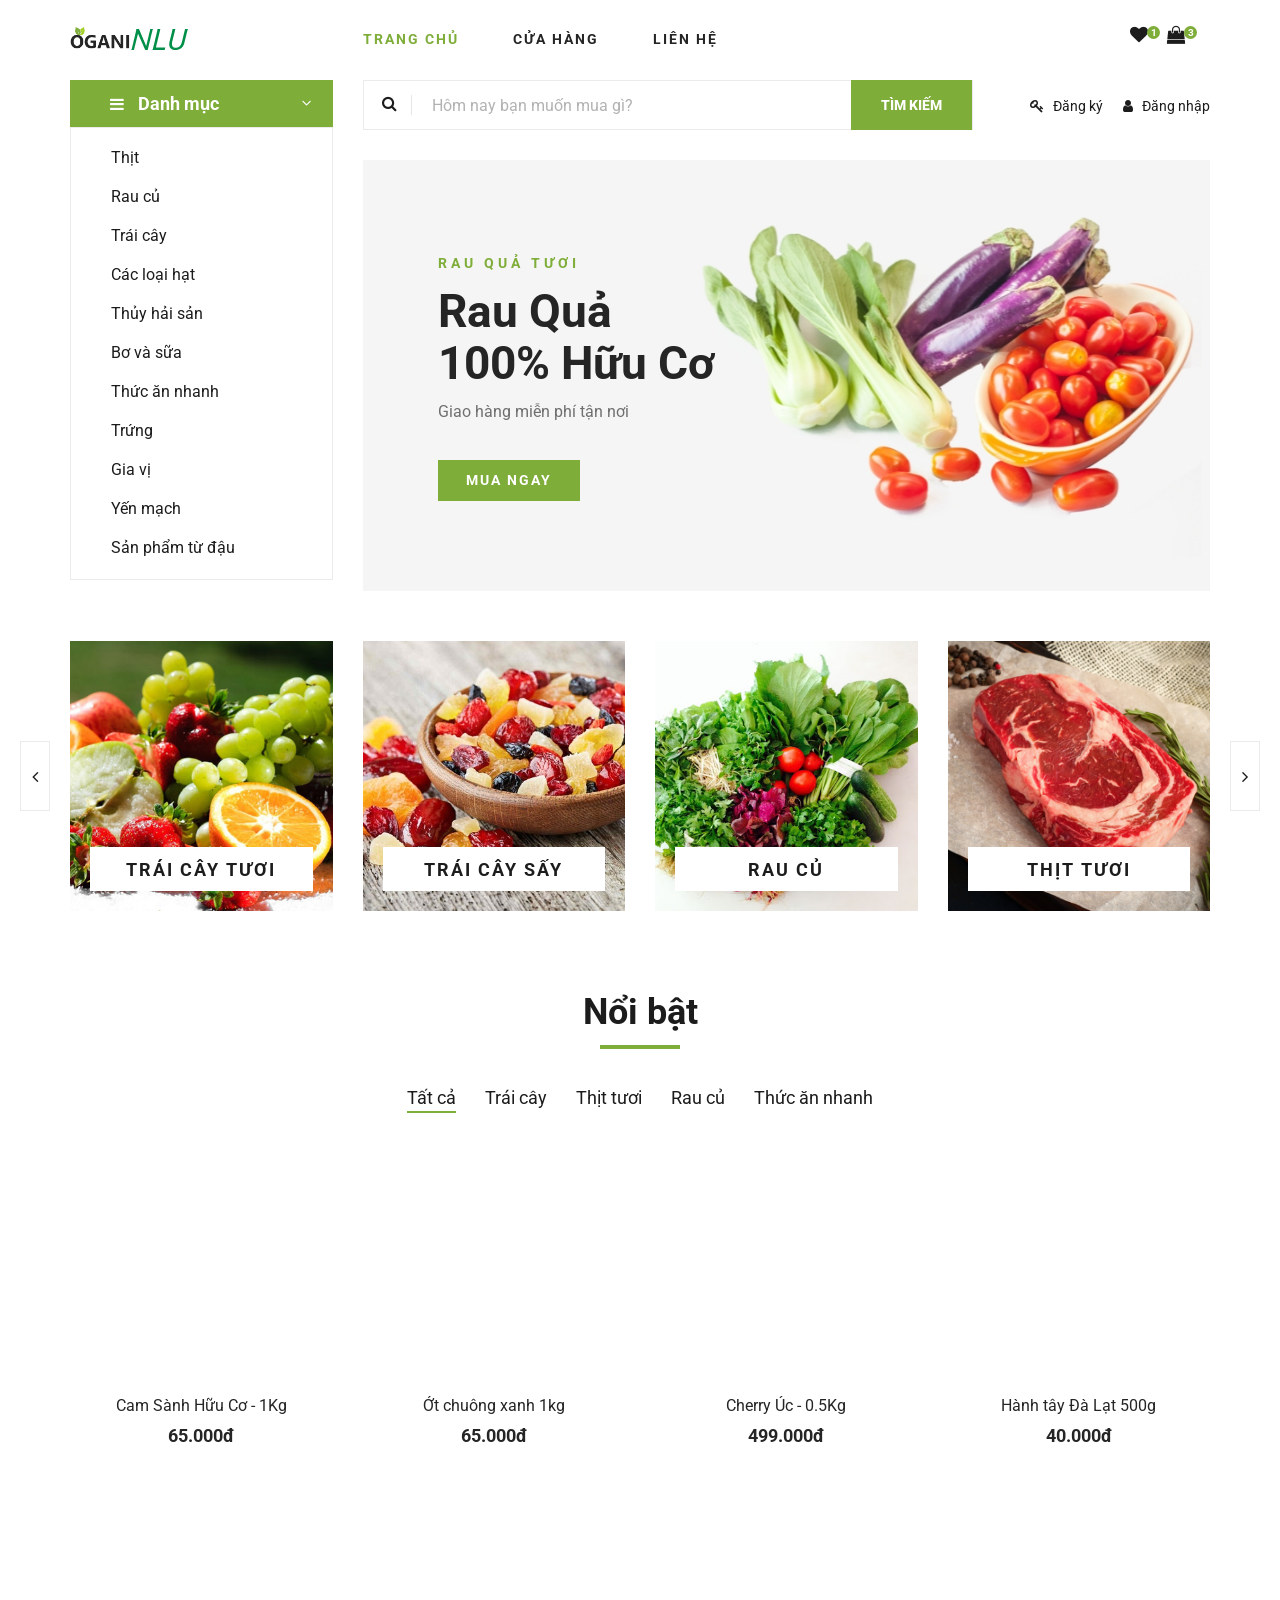
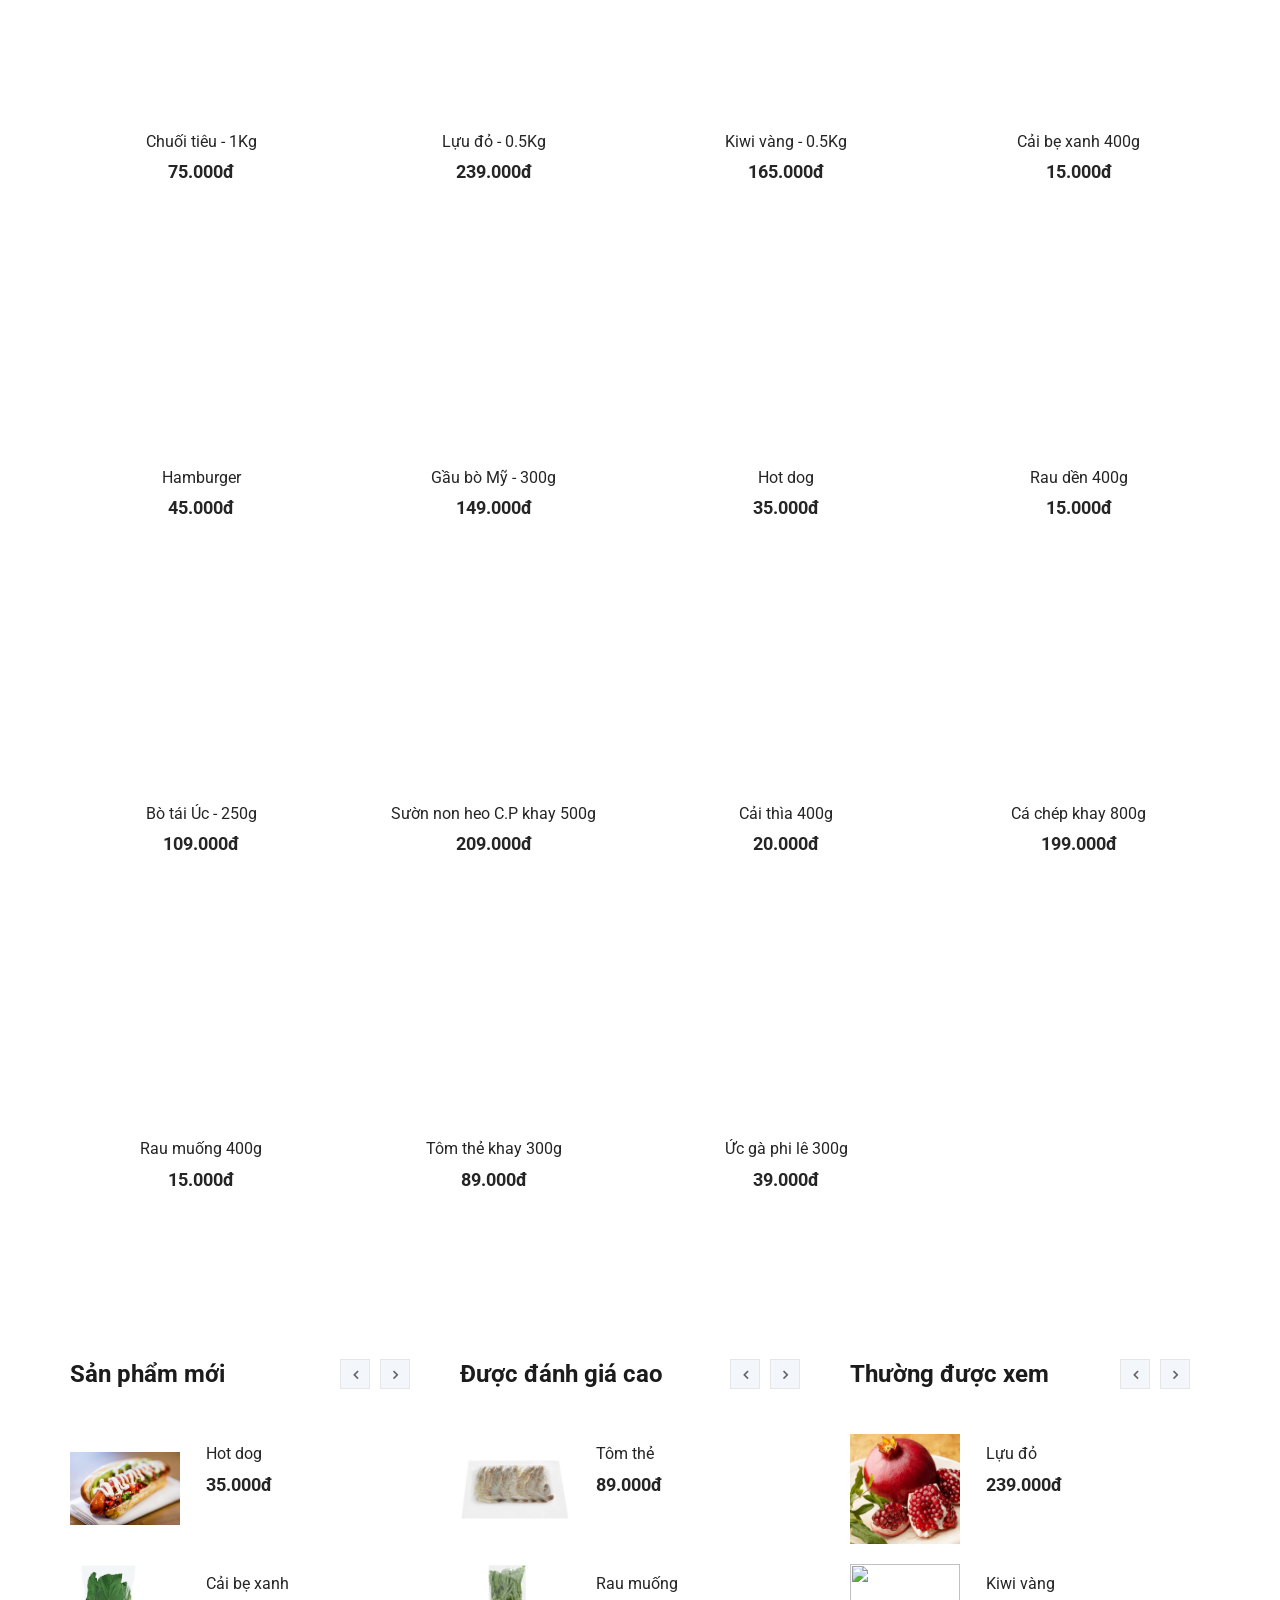
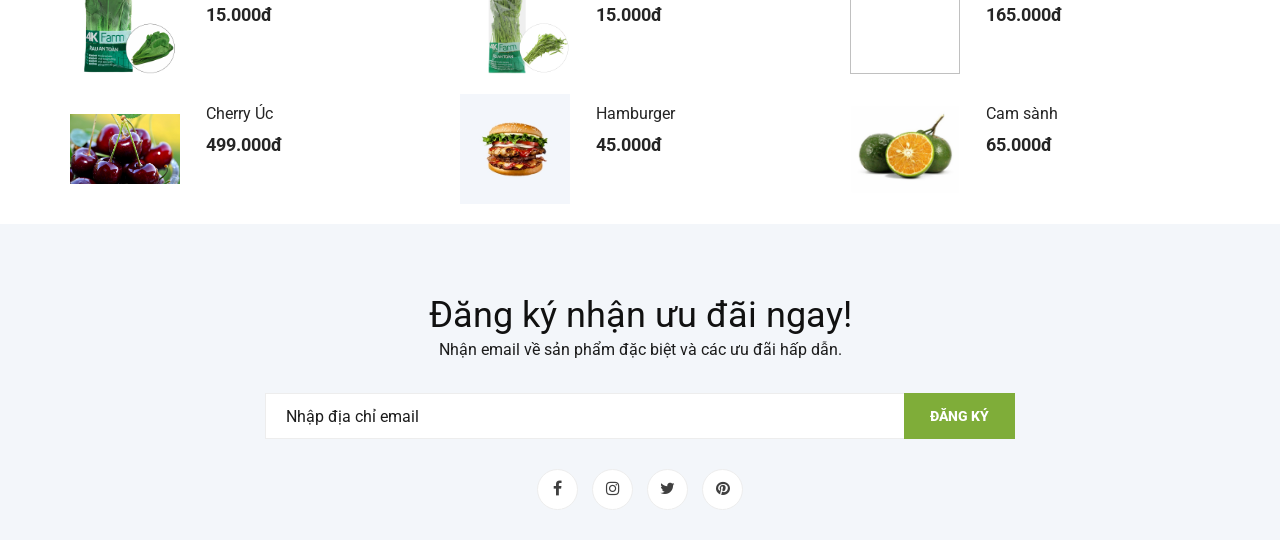
==== commit c0294f43: "Update" ====
--- a/ogani/target/ogani-1.0-SNAPSHOT/index.html
+++ b/ogani/target/ogani-1.0-SNAPSHOT/index.html
@@ -5,7 +5,7 @@
     <meta charset="UTF-8">
     <meta name="viewport" content="width=device-width, initial-scale=1.0">
     <meta http-equiv="X-UA-Compatible" content="ie=edge">
-    <title>Ogani - Thực phẩm hữu cơ</title>
+    <title>OganiNLU - Thực phẩm hữu cơ</title>
 
     <!-- Google Font -->
     <link href="https://fonts.googleapis.com/css2?family=Cairo:wght@200;300;400;600;900&display=swap" rel="stylesheet">
@@ -23,6 +23,7 @@
     <style>
         @import url('https://fonts.googleapis.com/css2?family=Roboto:ital,wght@0,100;0,300;0,400;0,500;0,700;0,900;1,100;1,300;1,400;1,500;1,700;1,900&display=swap');
     </style>
+
 </head>
 
 <body>
@@ -81,7 +82,7 @@
                             <span>Danh mục</span>
                         </div>
                         <ul>
-                            <li><a href="meat.jsp">Thịt</a></li>
+                            <li><a href="http://localhost:8080/ogani_war_exploded/ListData">Thịt</a></li>
                             <li><a href="#">Rau củ</a></li>
                             <li><a href="#">Trái cây</a></li>
                             <li><a href="#">Các loại hạt</a></li>
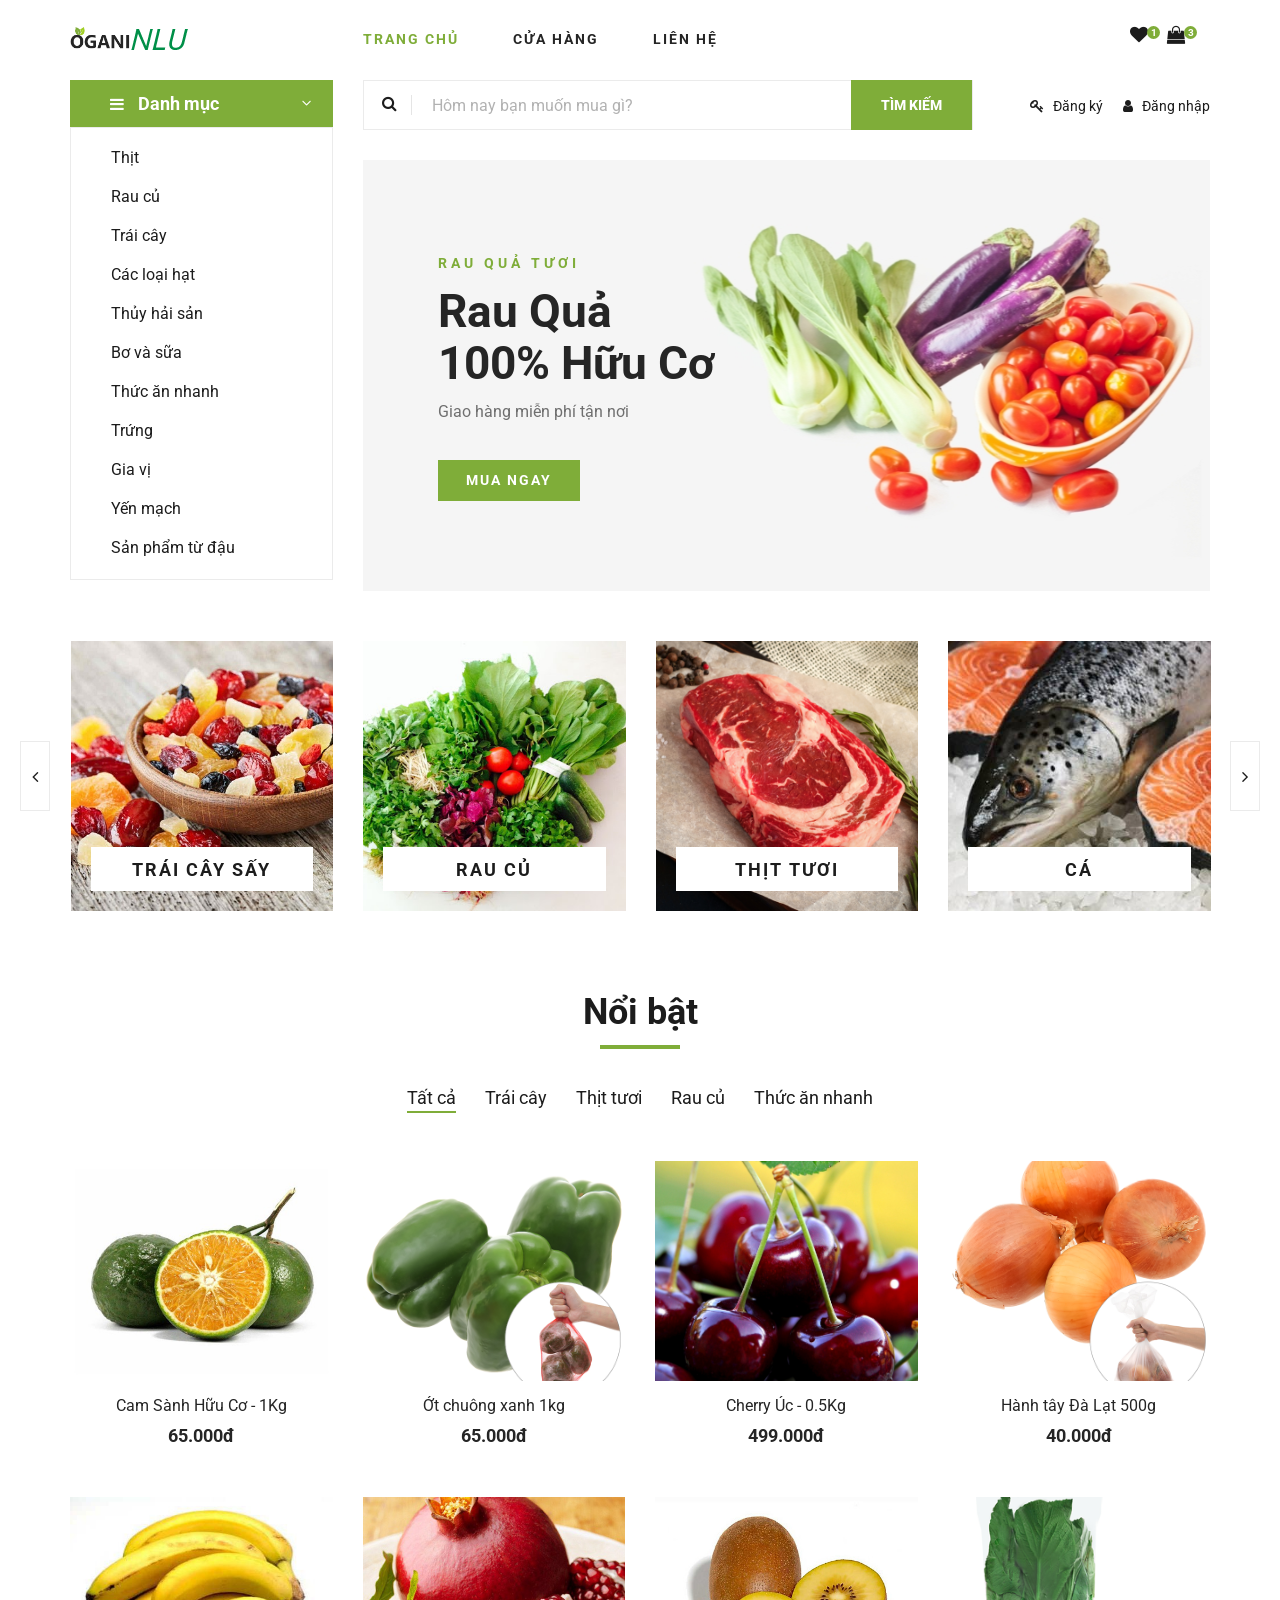
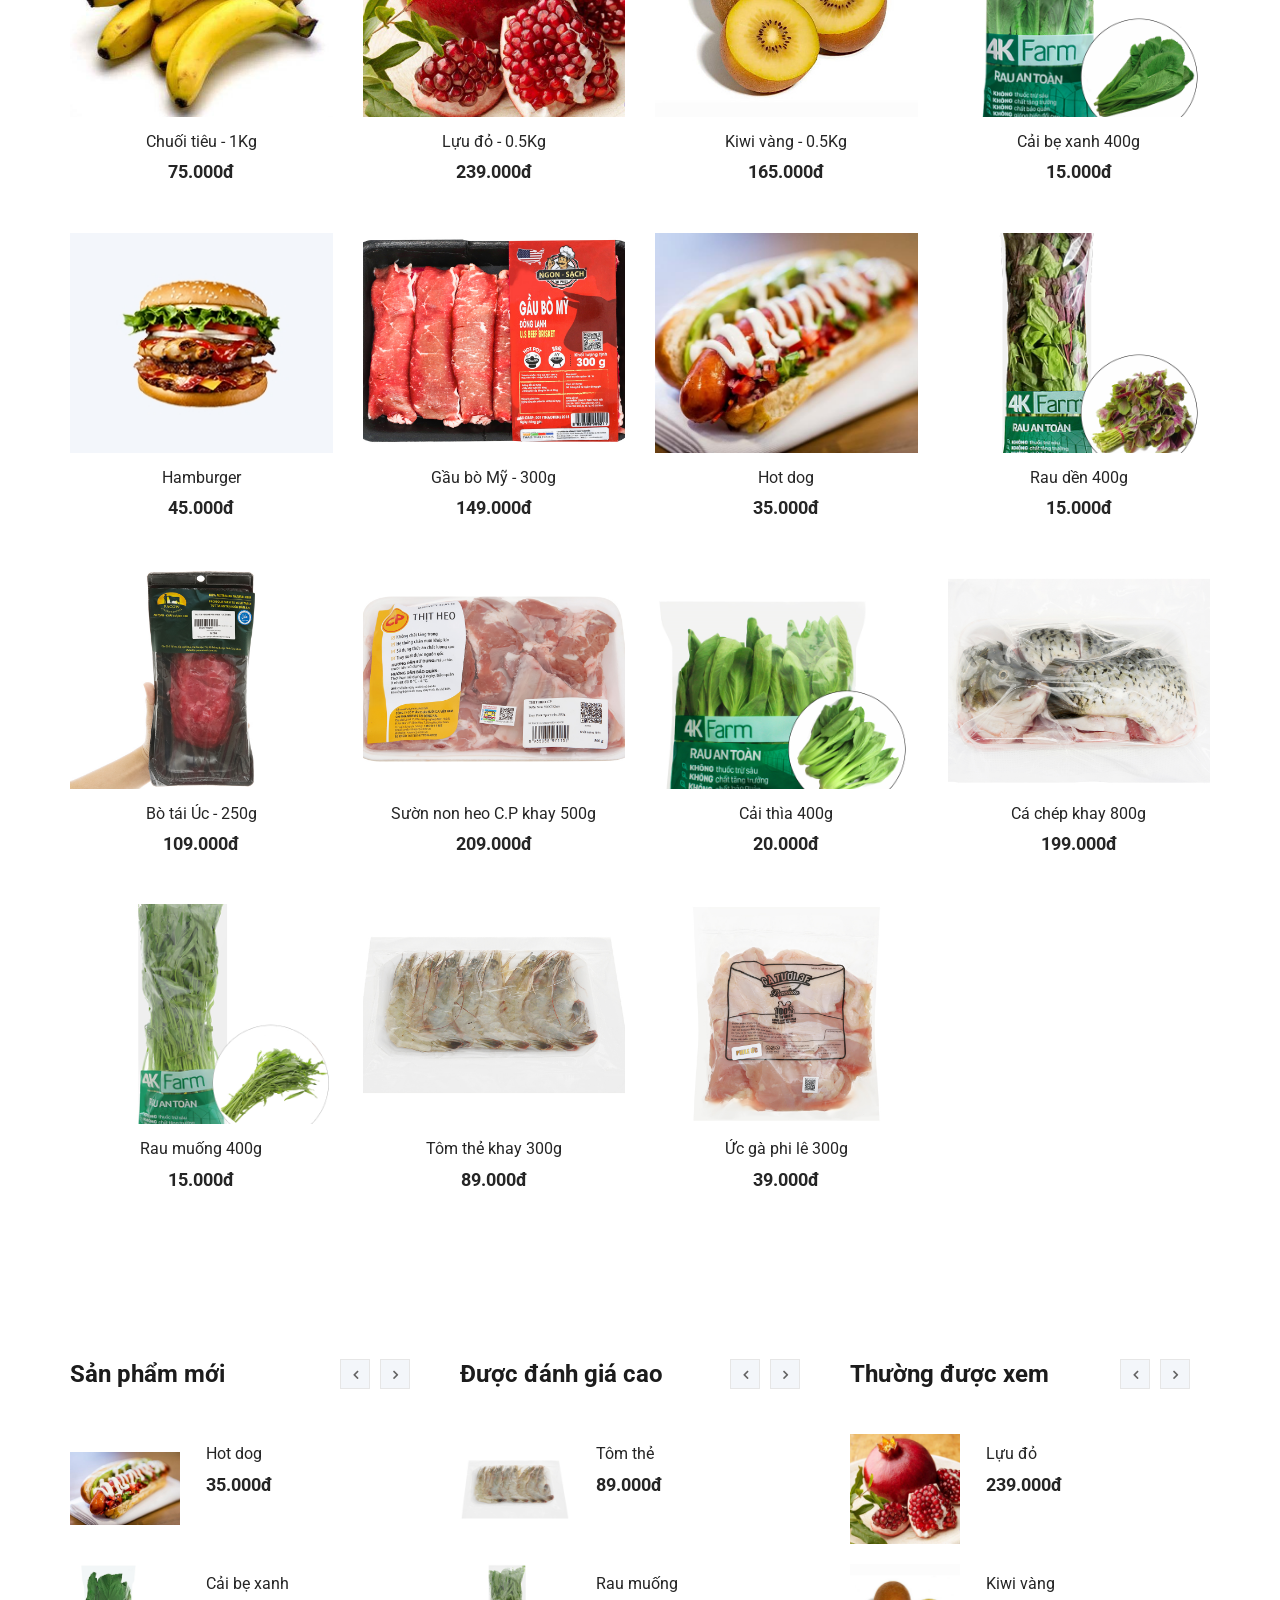
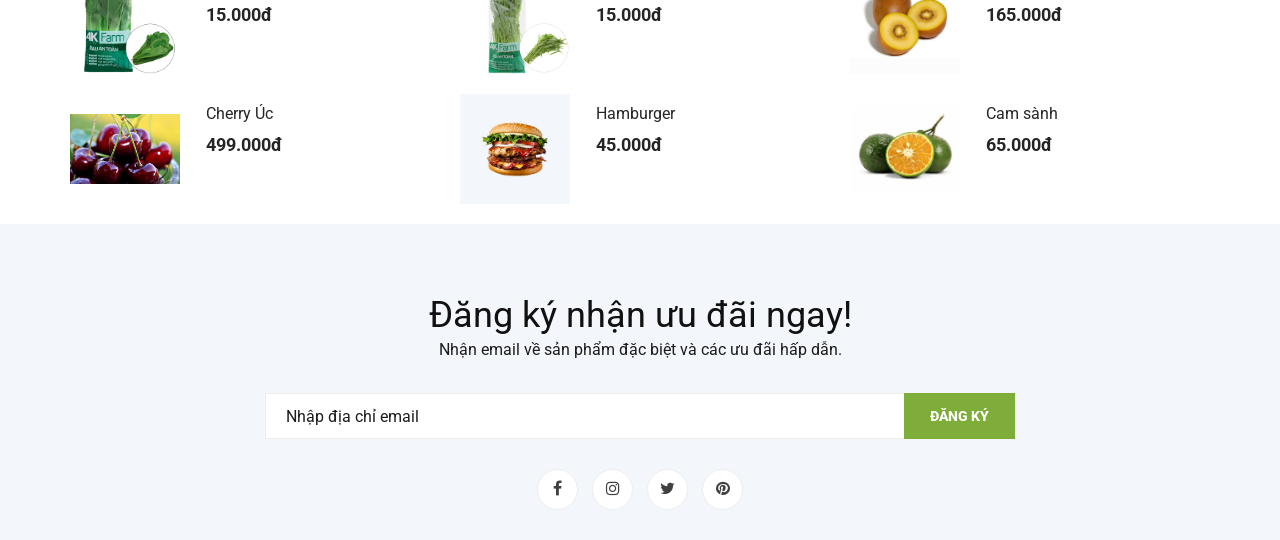
==== commit 40eeb502: "Update for search engine" ====
--- a/ogani/target/ogani-1.0-SNAPSHOT/index.html
+++ b/ogani/target/ogani-1.0-SNAPSHOT/index.html
@@ -99,13 +99,15 @@
                 <div class="col-lg-9">
                     <div class="hero__search">
                         <div class="hero__search__form">
-                            <form action="#">
+
+                            <form action="SearchServlet" method="POST">
                                 <div class="hero__search__categories">
                                     <i class="fa fa-search"></i>
                                 </div>
-                                <input type="text" placeholder="Hôm nay bạn muốn mua gì?">
+                                <input type="text" name="txtSearch" placeholder="Hôm nay bạn muốn mua gì?" required>
                                 <button type="submit" class="site-btn">Tìm kiếm</button>
                             </form>
+
                         </div>
                         <div class="hero__search__phone">
                             <div class="header__top__right__auth mt-3 mr-3">
@@ -189,7 +191,7 @@
                 
                 <div class="col-lg-3 col-md-4 col-sm-6 mix oranges">
                     <div class="featured__item">
-                        <div class="featured__item__pic set-bg" data-setbg="img/Product/cam-sanh.jpg">
+                        <div class="featured__item__pic set-bg" data-setbg="img/product/cam-sanh.jpg">
                             <ul class="featured__item__pic__hover">
                                 <li><a href="#"><i class="fa fa-heart"></i></a></li>
                                 <li><a href="#"><i class="fa fa-retweet"></i></a></li>
@@ -204,7 +206,7 @@
                 </div>
                 <div class="col-lg-3 col-md-4 col-sm-6 mix vegetables">
                     <div class="featured__item">
-                        <div class="featured__item__pic set-bg" data-setbg="img/Product/otchuong.jpg">
+                        <div class="featured__item__pic set-bg" data-setbg="img/product/otchuong.jpg">
                             <ul class="featured__item__pic__hover">
                                 <li><a href="#"><i class="fa fa-heart"></i></a></li>
                                 <li><a href="#"><i class="fa fa-retweet"></i></a></li>
@@ -220,7 +222,7 @@
 
                 <div class="col-lg-3 col-md-4 col-sm-6 mix oranges">
                     <div class="featured__item">
-                        <div class="featured__item__pic set-bg" data-setbg="img/Product/cherry-uc.jpg">
+                        <div class="featured__item__pic set-bg" data-setbg="img/product/cherry-uc.jpg">
                             <ul class="featured__item__pic__hover">
                                 <li><a href="#"><i class="fa fa-heart"></i></a></li>
                                 <li><a href="#"><i class="fa fa-retweet"></i></a></li>
@@ -235,7 +237,7 @@
                 </div>
                 <div class="col-lg-3 col-md-4 col-sm-6 mix vegetables">
                     <div class="featured__item">
-                        <div class="featured__item__pic set-bg" data-setbg="img/Product/hanhtay.jpg">
+                        <div class="featured__item__pic set-bg" data-setbg="img/product/hanhtay.jpg">
                             <ul class="featured__item__pic__hover">
                                 <li><a href="#"><i class="fa fa-heart"></i></a></li>
                                 <li><a href="#"><i class="fa fa-retweet"></i></a></li>
@@ -250,7 +252,7 @@
                 </div>
                 <div class="col-lg-3 col-md-4 col-sm-6 mix oranges">
                     <div class="featured__item">
-                        <div class="featured__item__pic set-bg" data-setbg="img/Product/chuoi.jpg">
+                        <div class="featured__item__pic set-bg" data-setbg="img/product/chuoi.jpg">
                             <ul class="featured__item__pic__hover">
                                 <li><a href="#"><i class="fa fa-heart"></i></a></li>
                                 <li><a href="#"><i class="fa fa-retweet"></i></a></li>
@@ -265,7 +267,7 @@
                 </div>
                 <div class="col-lg-3 col-md-4 col-sm-6 mix oranges">
                     <div class="featured__item">
-                        <div class="featured__item__pic set-bg" data-setbg="img/Product/luu.jpg">
+                        <div class="featured__item__pic set-bg" data-setbg="img/product/luu.jpg">
                             <ul class="featured__item__pic__hover">
                                 <li><a href="#"><i class="fa fa-heart"></i></a></li>
                                 <li><a href="#"><i class="fa fa-retweet"></i></a></li>
@@ -280,7 +282,7 @@
                 </div>
                 <div class="col-lg-3 col-md-4 col-sm-6 mix oranges">
                     <div class="featured__item">
-                        <div class="featured__item__pic set-bg" data-setbg="img/Product/Kiwi.jpg">
+                        <div class="featured__item__pic set-bg" data-setbg="img/product/kiwi.jpg">
                             <ul class="featured__item__pic__hover">
                                 <li><a href="#"><i class="fa fa-heart"></i></a></li>
                                 <li><a href="#"><i class="fa fa-retweet"></i></a></li>
@@ -295,7 +297,7 @@
                 </div>
                 <div class="col-lg-3 col-md-4 col-sm-6 mix vegetables">
                     <div class="featured__item">
-                        <div class="featured__item__pic set-bg" data-setbg="img/Product/caibe.jpg">
+                        <div class="featured__item__pic set-bg" data-setbg="img/product/caibe.jpg">
                             <ul class="featured__item__pic__hover">
                                 <li><a href="#"><i class="fa fa-heart"></i></a></li>
                                 <li><a href="#"><i class="fa fa-retweet"></i></a></li>
@@ -310,7 +312,7 @@
                 </div>
                 <div class="col-lg-3 col-md-4 col-sm-6 mix fastfood">
                     <div class="featured__item">
-                        <div class="featured__item__pic set-bg" data-setbg="img/Product/product-5.jpg">
+                        <div class="featured__item__pic set-bg" data-setbg="img/product/product-5.jpg">
                             <ul class="featured__item__pic__hover">
                                 <li><a href="#"><i class="fa fa-heart"></i></a></li>
                                 <li><a href="#"><i class="fa fa-retweet"></i></a></li>
@@ -325,7 +327,7 @@
                 </div>
                 <div class="col-lg-3 col-md-4 col-sm-6 mix fresh-meat">
                     <div class="featured__item">
-                        <div class="featured__item__pic set-bg" data-setbg="img/Product/thitbo.jpg">
+                        <div class="featured__item__pic set-bg" data-setbg="img/product/thitbo.jpg">
                             <ul class="featured__item__pic__hover">
                                 <li><a href="#"><i class="fa fa-heart"></i></a></li>
                                 <li><a href="#"><i class="fa fa-retweet"></i></a></li>
@@ -340,7 +342,7 @@
                 </div>
                 <div class="col-lg-3 col-md-4 col-sm-6 mix fastfood">
                     <div class="featured__item">
-                        <div class="featured__item__pic set-bg" data-setbg="img/Product/hotdog.jpg">
+                        <div class="featured__item__pic set-bg" data-setbg="img/product/hotdog.jpg">
                             <ul class="featured__item__pic__hover">
                                 <li><a href="#"><i class="fa fa-heart"></i></a></li>
                                 <li><a href="#"><i class="fa fa-retweet"></i></a></li>
@@ -355,7 +357,7 @@
                 </div>
                 <div class="col-lg-3 col-md-4 col-sm-6 mix vegetables">
                     <div class="featured__item">
-                        <div class="featured__item__pic set-bg" data-setbg="img/Product/rauden.jpg">
+                        <div class="featured__item__pic set-bg" data-setbg="img/product/rauden.jpg">
                             <ul class="featured__item__pic__hover">
                                 <li><a href="#"><i class="fa fa-heart"></i></a></li>
                                 <li><a href="#"><i class="fa fa-retweet"></i></a></li>
@@ -370,7 +372,7 @@
                 </div>
                 <div class="col-lg-3 col-md-4 col-sm-6 mix fresh-meat">
                     <div class="featured__item">
-                        <div class="featured__item__pic set-bg" data-setbg="img/Product/botai.jpg">
+                        <div class="featured__item__pic set-bg" data-setbg="img/product/botai.jpg">
                             <ul class="featured__item__pic__hover">
                                 <li><a href="#"><i class="fa fa-heart"></i></a></li>
                                 <li><a href="#"><i class="fa fa-retweet"></i></a></li>
@@ -385,7 +387,7 @@
                 </div>
                 <div class="col-lg-3 col-md-4 col-sm-6 mix fresh-meat">
                     <div class="featured__item">
-                        <div class="featured__item__pic set-bg" data-setbg="img/Product/heocp.jpg">
+                        <div class="featured__item__pic set-bg" data-setbg="img/product/heocp.jpg">
                             <ul class="featured__item__pic__hover">
                                 <li><a href="#"><i class="fa fa-heart"></i></a></li>
                                 <li><a href="#"><i class="fa fa-retweet"></i></a></li>
@@ -400,7 +402,7 @@
                 </div>
                 <div class="col-lg-3 col-md-4 col-sm-6 mix vegetables">
                     <div class="featured__item">
-                        <div class="featured__item__pic set-bg" data-setbg="img/Product/caithia.jpg">
+                        <div class="featured__item__pic set-bg" data-setbg="img/product/caithia.jpg">
                             <ul class="featured__item__pic__hover">
                                 <li><a href="#"><i class="fa fa-heart"></i></a></li>
                                 <li><a href="#"><i class="fa fa-retweet"></i></a></li>
@@ -415,7 +417,7 @@
                 </div>
                 <div class="col-lg-3 col-md-4 col-sm-6 mix fresh-meat">
                     <div class="featured__item">
-                        <div class="featured__item__pic set-bg" data-setbg="img/Product/cachep.jpg">
+                        <div class="featured__item__pic set-bg" data-setbg="img/product/cachep.jpg">
                             <ul class="featured__item__pic__hover">
                                 <li><a href="#"><i class="fa fa-heart"></i></a></li>
                                 <li><a href="#"><i class="fa fa-retweet"></i></a></li>
@@ -430,7 +432,7 @@
                 </div>
                 <div class="col-lg-3 col-md-4 col-sm-6 mix vegetables">
                     <div class="featured__item">
-                        <div class="featured__item__pic set-bg" data-setbg="img/Product/raumuong.jpg">
+                        <div class="featured__item__pic set-bg" data-setbg="img/product/raumuong.jpg">
                             <ul class="featured__item__pic__hover">
                                 <li><a href="#"><i class="fa fa-heart"></i></a></li>
                                 <li><a href="#"><i class="fa fa-retweet"></i></a></li>
@@ -445,7 +447,7 @@
                 </div>
                 <div class="col-lg-3 col-md-4 col-sm-6 mix fresh-meat">
                     <div class="featured__item">
-                        <div class="featured__item__pic set-bg" data-setbg="img/Product/tom.jpg">
+                        <div class="featured__item__pic set-bg" data-setbg="img/product/tom.jpg">
                             <ul class="featured__item__pic__hover">
                                 <li><a href="#"><i class="fa fa-heart"></i></a></li>
                                 <li><a href="#"><i class="fa fa-retweet"></i></a></li>
@@ -460,7 +462,7 @@
                 </div>
                  <div class="col-lg-3 col-md-4 col-sm-6 mix fresh-meat">
                     <div class="featured__item">
-                        <div class="featured__item__pic set-bg" data-setbg="img/Product/ucga.jpg">
+                        <div class="featured__item__pic set-bg" data-setbg="img/product/ucga.jpg">
                             <ul class="featured__item__pic__hover">
                                 <li><a href="#"><i class="fa fa-heart"></i></a></li>
                                 <li><a href="#"><i class="fa fa-retweet"></i></a></li>
@@ -628,7 +630,7 @@
                                 </a>
                                 <a href="#" class="latest-product__item">
                                     <div class="latest-product__item__pic">
-                                        <img src="img/product/Kiwi.jpg" alt="">
+                                        <img src="img/product/kiwi.jpg" alt="">
                                     </div>
                                     <div class="latest-product__item__text">
                                         <h6>Kiwi vàng</h6>
--- a/ogani/target/ogani-1.0-SNAPSHOT/css/style.css
+++ b/ogani/target/ogani-1.0-SNAPSHOT/css/style.css
@@ -148,6 +148,7 @@
 	padding: 13px 30px 12px;
 	background: #7fad39;
 	border: none;
+	font-family: Roboto;
 }
 
 /* Preloder */
